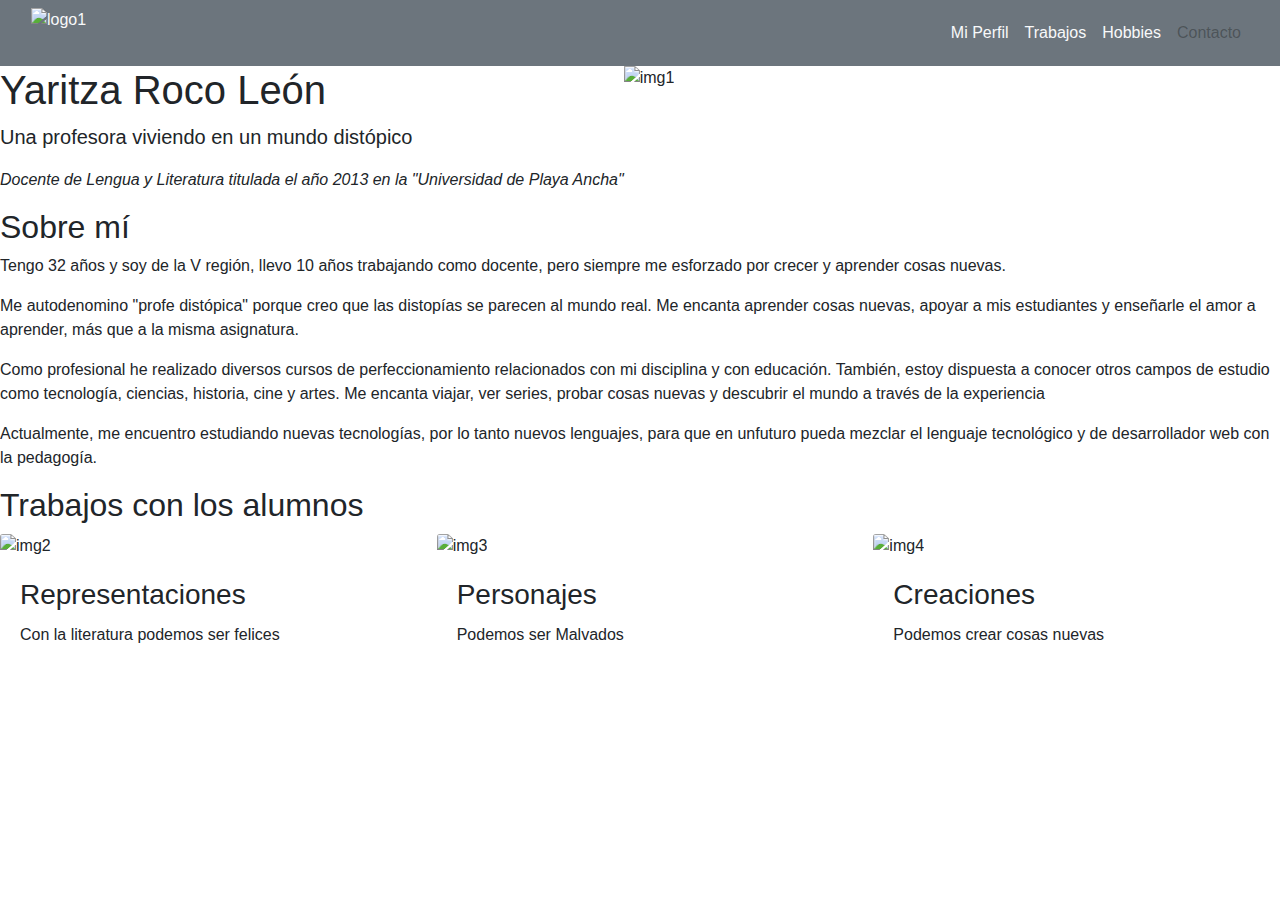
==== index.html @ 2041b047 "Commit" ====
<!DOCTYPE html>
<html lang="en">

<head>
    <meta charset="UTF-8">
    <meta http-equiv="X-UA-Compatible" content="IE=edge">
    <meta name="viewport" content="width=device-width, initial-scale=1.0">
    <title>Profesora Distópica</title>
    <link rel="stylesheet" href="assets/css/style.css">
    <link rel="stylesheet" href="https://cdn.jsdelivr.net/npm/bootstrap@4.0.0/dist/css/bootstrap.min.css"
        integrity="sha384-Gn5384xqQ1aoWXA+058RXPxPg6fy4IWvTNh0E263XmFcJlSAwiGgFAW/dAiS6JXm" crossorigin="anonymous">
    <link rel="preconnect" href="https://fonts.googleapis.com">
    <link rel="preconnect" href="https://fonts.gstatic.com" crossorigin>
    <link
        href="https://fonts.googleapis.com/css2?family=Montserrat:ital,wght@1,100&family=Open+Sans:wght@300&display=swap"
        rel="stylesheet">
    <script src="https://kit.fontawesome.com/eebd51e52a.js" crossorigin="anonymous"></script>
</head>

<body>
    <nav class="navbar navbar-expand-xl navbar-light bg-secondary">
        <div class="container-fluid text-light">
            <img src="assets/img/android-chrome-192x192.png" height="50" alt="logo1">
            <button class="navbar-toggler" type="button" data-bs-toggle="collapse" data-bs-target="#navbarNavAltMarkup"
                aria-controls="navbarNavAltMarkup" aria-expanded="false" aria-label="Toggle navigation">
                <span class="navbar-toggler-icon"></span>
            </button>
            <div class="collapse navbar-collapse justify-content-end" id="navbarNavAltMarkup">
                <div class="navbar-nav">
                    <a class="nav-link active text-light" aria-current="page" href="index.html">Mi Perfil</a>
                    <a class="nav-link text-light" href="#">Trabajos</a>
                    <a class="nav-link text-light" href="#">Hobbies</a>
                    <a class="nav-link disabled" href="#" tabindex="-1">Contacto</a>
                </div>
            </div>
        </div>
    </nav>
    <header class="d-flex">
        <div class="parrafo1">
            <h1>Yaritza Roco León</h1>
            <p class="lead">Una profesora viviendo en un mundo distópico</p>
            <p> <em>Docente de Lengua y Literatura titulada el año 2013 en la "Universidad de Playa Ancha"</em></p>
        </div>
        <img src="assets/img/yariprofe.jpg" class="img-fluid" alt="img1">


    </header>

    <section>
        <h2>Sobre mí</h2>

        <p class="body"> Tengo 32 años y soy de la V región, llevo 10 años trabajando como docente, pero siempre me
            esforzado por crecer y aprender cosas nuevas.</p>
        <p class="body"> Me autodenomino "profe distópica" porque creo que las distopías se parecen al mundo real. Me
            encanta
            aprender cosas nuevas, apoyar a mis estudiantes y enseñarle el amor a aprender, más que a la misma
            asignatura.</p>
        <p class="body"> Como profesional he realizado diversos cursos de perfeccionamiento relacionados con mi
            disciplina y con
            educación. También, estoy dispuesta a conocer otros campos de estudio como tecnología, ciencias,
            historia,
            cine y artes. Me encanta viajar, ver series, probar cosas nuevas y descubrir el mundo a través de la
            experiencia</p>
        <p class="body"> Actualmente, me encuentro estudiando nuevas tecnologías, por lo tanto nuevos lenguajes, para
            que en unfuturo pueda mezclar el lenguaje tecnológico y de desarrollador web con la pedagogía.</p>
    </section>
    <section class="trabajos">
        <h2>Trabajos con los alumnos</h2>
        <div class="row">
            <div class="col 12 col sm-4">
                <img src="assets/img/ALICIA.jpg" class="card-img-top" alt="img2">
                <div class="card-body">
                    <h3 class="card-title">Representaciones</h5>
                    <p class="card-text">Con la literatura podemos ser felices</p>
                </div>
            </div>
            <div class="col 12 col sm-4">
                <img src="assets/img/et.jpg" class="card-img-top" alt="img3">
                <div class="card-body">
                    <h3 class="card-title">Personajes</h5>
                    <p class="card-text">Podemos ser Malvados</p>
                </div>
            </div>
            <div class="col 12 col sm-4">
                <img src="assets/img/lapbook.jpg" class="card-img-top" alt="img4">
                <div class="card-body">
                    <h3 class="card-title">Creaciones</h5>
                    <p class="card-text">Podemos crear cosas nuevas</p>
                </div>
            </div>
        </div>
    </section>


</body>

</html>

<!-- Agregaré un comentario -->
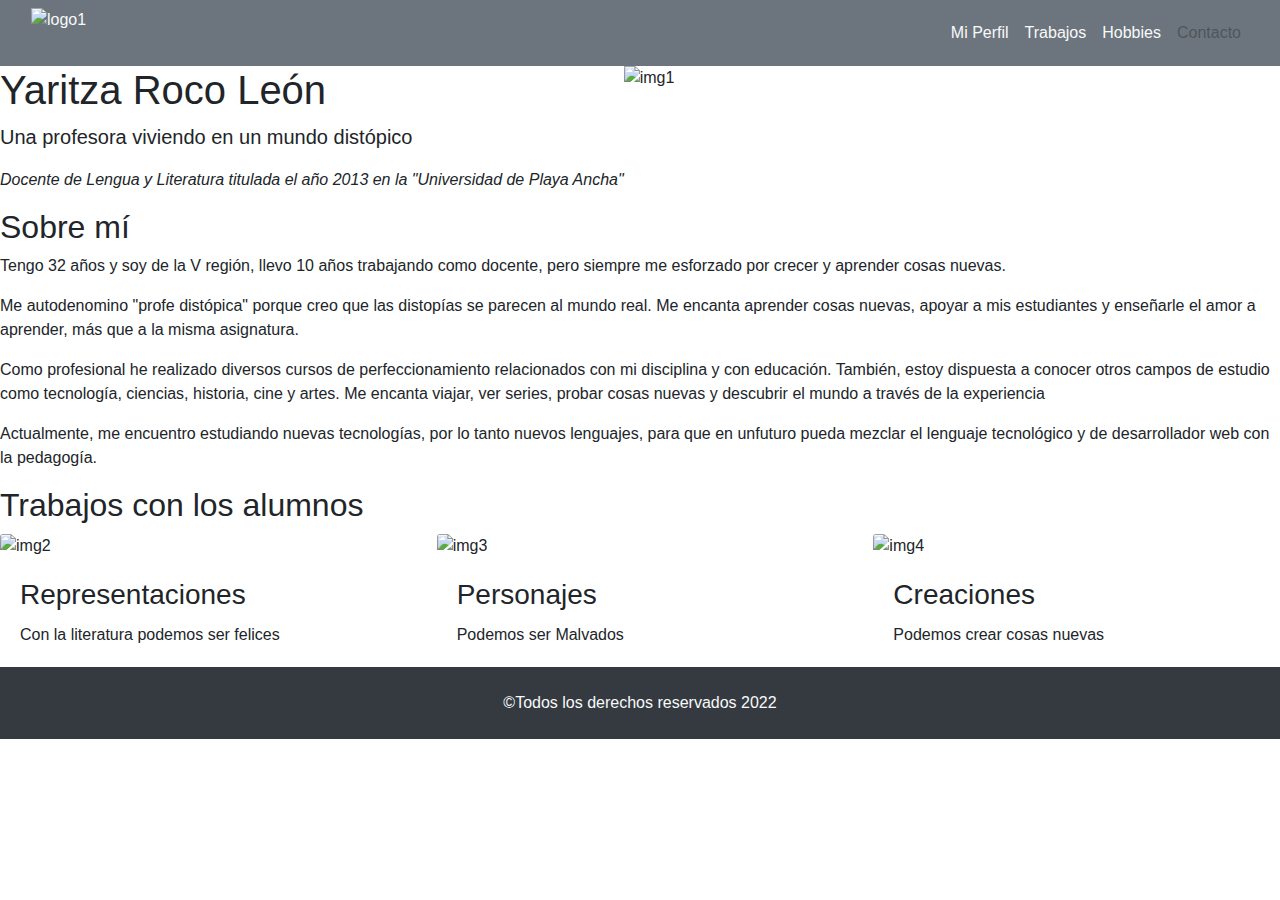
==== commit 1db47aba: "Merge 237d38b2deffd69548273125b357d6005caf648f into f101b9766f54845a74359ba7b44101e37964c450" ====
--- a/index.html
+++ b/index.html
@@ -1,6 +1,5 @@
 <!DOCTYPE html>
-<html lang="en">
-
+<html lang="es">
 <head>
     <meta charset="UTF-8">
     <meta http-equiv="X-UA-Compatible" content="IE=edge">
@@ -43,7 +42,6 @@
         </div>
         <img src="assets/img/yariprofe.jpg" class="img-fluid" alt="img1">
 
-
     </header>
 
     <section>
@@ -64,6 +62,7 @@
         <p class="body"> Actualmente, me encuentro estudiando nuevas tecnologías, por lo tanto nuevos lenguajes, para
             que en unfuturo pueda mezclar el lenguaje tecnológico y de desarrollador web con la pedagogía.</p>
     </section>
+
     <section class="trabajos">
         <h2>Trabajos con los alumnos</h2>
         <div class="row">
@@ -91,9 +90,10 @@
         </div>
     </section>
 
+    <footer class="bg-dark text-center text-light p-4">
+        <p class="mb-0">©Todos los derechos reservados 2022</p>
+    </footer>
 
 </body>
 
-</html>
-
-<!-- Agregaré un comentario -->
+</html>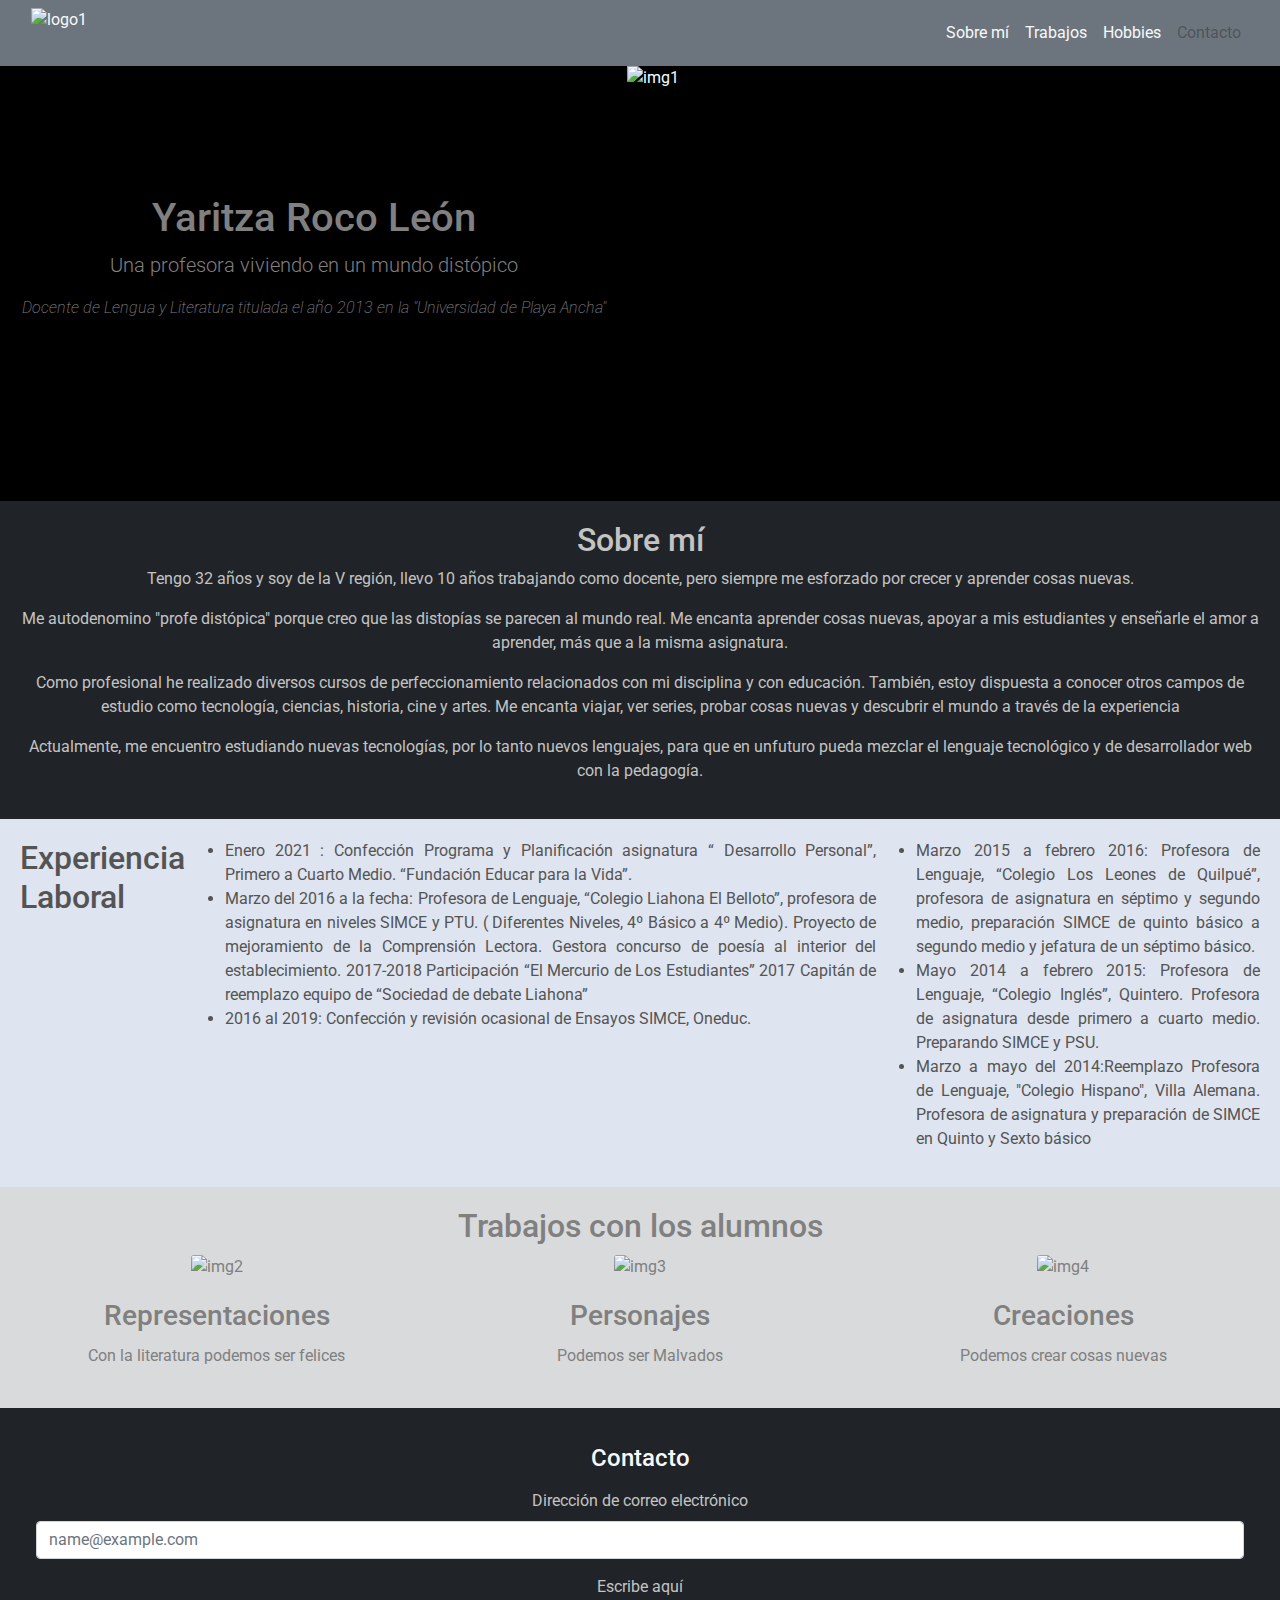
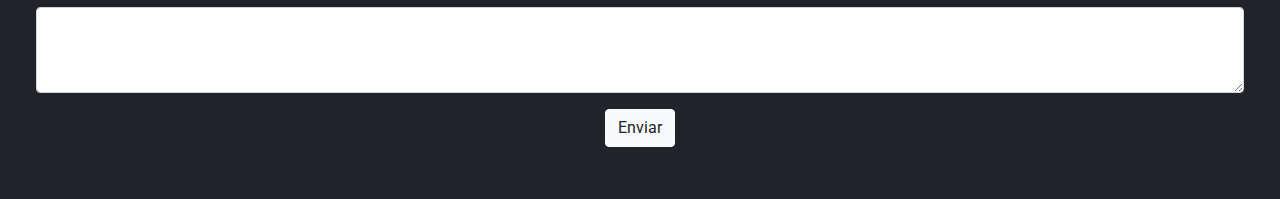
==== commit e2db06f2: "modificaciones" ====
--- a/index.html
+++ b/index.html
@@ -1,5 +1,6 @@
 <!DOCTYPE html>
-<html lang="es">
+<html lang="en">
+
 <head>
     <meta charset="UTF-8">
     <meta http-equiv="X-UA-Compatible" content="IE=edge">
@@ -10,10 +11,23 @@
         integrity="sha384-Gn5384xqQ1aoWXA+058RXPxPg6fy4IWvTNh0E263XmFcJlSAwiGgFAW/dAiS6JXm" crossorigin="anonymous">
     <link rel="preconnect" href="https://fonts.googleapis.com">
     <link rel="preconnect" href="https://fonts.gstatic.com" crossorigin>
-    <link
-        href="https://fonts.googleapis.com/css2?family=Montserrat:ital,wght@1,100&family=Open+Sans:wght@300&display=swap"
-        rel="stylesheet">
+    <link href="https://fonts.googleapis.com/css2?family=Raleway:wght@100&display=swap" rel="stylesheet">
+    <link rel="preconnect" href="https://fonts.googleapis.com">
+    <link rel="preconnect" href="https://fonts.gstatic.com" crossorigin>
+    <link href="https://fonts.googleapis.com/css2?family=Roboto:wght@100&display=swap" rel="stylesheet">
     <script src="https://kit.fontawesome.com/eebd51e52a.js" crossorigin="anonymous"></script>
+    <style>
+        body {
+            font-family: 'Roboto', sans-serif;
+            margin: 0%;
+            font-style: normal;
+        }
+
+        .card-img-top {
+            height: 250px;
+            width: 250px;
+        }
+    </style>
 </head>
 
 <body>
@@ -26,8 +40,8 @@
             </button>
             <div class="collapse navbar-collapse justify-content-end" id="navbarNavAltMarkup">
                 <div class="navbar-nav">
-                    <a class="nav-link active text-light" aria-current="page" href="index.html">Mi Perfil</a>
-                    <a class="nav-link text-light" href="#">Trabajos</a>
+                    <a class="nav-link active text-light" aria-current="page" href="#sobremi">Sobre mí</a>
+                    <a class="nav-link text-light" href="#trabajos">Trabajos</a>
                     <a class="nav-link text-light" href="#">Hobbies</a>
                     <a class="nav-link disabled" href="#" tabindex="-1">Contacto</a>
                 </div>
@@ -42,11 +56,11 @@
         </div>
         <img src="assets/img/yariprofe.jpg" class="img-fluid" alt="img1">
 
+
     </header>
 
     <section>
-        <h2>Sobre mí</h2>
-
+        <h2 id="sobremi">Sobre mí</h2>
         <p class="body"> Tengo 32 años y soy de la V región, llevo 10 años trabajando como docente, pero siempre me
             esforzado por crecer y aprender cosas nuevas.</p>
         <p class="body"> Me autodenomino "profe distópica" porque creo que las distopías se parecen al mundo real. Me
@@ -62,37 +76,84 @@
         <p class="body"> Actualmente, me encuentro estudiando nuevas tecnologías, por lo tanto nuevos lenguajes, para
             que en unfuturo pueda mezclar el lenguaje tecnológico y de desarrollador web con la pedagogía.</p>
     </section>
-
+    <article class="d-flex" id="trabajos">
+        <h2> Experiencia Laboral</h2>
+        <div class="trabajos1">
+            <ul>
+                <li> Enero 2021 : Confección Programa y Planificación asignatura “ Desarrollo Personal”, Primero a
+                    Cuarto Medio. “Fundación Educar para la Vida”.</li>
+                <li> Marzo del 2016 a la fecha: Profesora de Lenguaje, “Colegio Liahona El Belloto”, profesora de
+                    asignatura en niveles SIMCE y PTU. ( Diferentes Niveles, 4º Básico a 4º Medio).
+                    Proyecto de mejoramiento de la Comprensión Lectora.
+                    Gestora concurso de poesía al interior del establecimiento.
+                    2017-2018 Participación “El Mercurio de Los Estudiantes”
+                    2017 Capitán de reemplazo equipo de “Sociedad de debate Liahona”
+                </li>
+                <li> 2016 al 2019: Confección y revisión ocasional de Ensayos SIMCE, Oneduc.</li>
+            </ul>
+        </div>
+        <div class="trabajos2">
+            <ul>
+                <li>Marzo 2015 a febrero 2016: Profesora de Lenguaje, “Colegio Los Leones de Quilpué”, profesora de
+                    asignatura en séptimo y segundo medio, preparación SIMCE de quinto básico a segundo medio y jefatura
+                    de un séptimo básico.</li>
+                <li>Mayo 2014 a febrero 2015: Profesora de Lenguaje, “Colegio Inglés”, Quintero.
+                    Profesora de asignatura desde primero a cuarto medio. Preparando SIMCE y PSU.
+                </li>
+                <li>Marzo a mayo del 2014:Reemplazo Profesora de Lenguaje, "Colegio Hispano", Villa Alemana.
+                    Profesora de asignatura y preparación de SIMCE en Quinto y Sexto básico
+                </li>
+        </div>
+    </article>
     <section class="trabajos">
         <h2>Trabajos con los alumnos</h2>
         <div class="row">
             <div class="col 12 col sm-4">
                 <img src="assets/img/ALICIA.jpg" class="card-img-top" alt="img2">
                 <div class="card-body">
-                    <h3 class="card-title">Representaciones</h5>
+                    <h3 class="card-title">Representaciones</h3>
                     <p class="card-text">Con la literatura podemos ser felices</p>
                 </div>
             </div>
             <div class="col 12 col sm-4">
                 <img src="assets/img/et.jpg" class="card-img-top" alt="img3">
                 <div class="card-body">
-                    <h3 class="card-title">Personajes</h5>
+                    <h3 class="card-title">Personajes</h3>
                     <p class="card-text">Podemos ser Malvados</p>
                 </div>
             </div>
             <div class="col 12 col sm-4">
                 <img src="assets/img/lapbook.jpg" class="card-img-top" alt="img4">
                 <div class="card-body">
-                    <h3 class="card-title">Creaciones</h5>
+                    <h3 class="card-title">Creaciones</h3>
                     <p class="card-text">Podemos crear cosas nuevas</p>
                 </div>
             </div>
         </div>
     </section>
+    <section class="form">
+        <form class="text-center">
+            <h4 class="text-light pt-2 mt-2">Contacto</h4>
+            <div class="box my-3 mx-3">
+                <label for="exampleFormControlInput1" class="form-label">Dirección de correo electrónico</label>
+                <input type="email" class="form-control" id="exampleFormControlInput1" placeholder="name@example.com">
+            </div>
+            <div class="text my-3 mx-3">
+                <label for="Textarea1" class="form-label">Escribe aquí</label>
+                <textarea class="form-control" id="Textarea1" rows="3"></textarea>
+            </div>
 
-    <footer class="bg-dark text-center text-light p-4">
-        <p class="mb-0">©Todos los derechos reservados 2022</p>
+            <div class="button my-3 pb-3">
+                <button type="submit" class="btn btn-light">Enviar</button>
+            </div>
+        </form>
+    </section>
+    <footer>
+
     </footer>
+    <script src="https://cdn.jsdelivr.net/npm/bootstrap@5.1.3/dist/js/bootstrap.bundle.min.js"
+        integrity="sha384-ka7Sk0Gln4gmtz2MlQnikT1wXgYsOg+OMhuP+IlRH9sENBO0LRn5q+8nbTov4+1p"
+        crossorigin="anonymous"></script>
 
 </body>
 
--- a/assets/css/style.css
+++ b/assets/css/style.css
@@ -0,0 +1,61 @@
+/* header */
+header {
+    background-color: #000001;
+    height: 435px;
+    color: azure;
+}
+
+.parrafo1 {
+    font-weight: 200;
+    float: left;
+    width: 49%;
+    color: grey;
+    text-align: center;
+    margin-top: 10%;
+    height: auto;
+}
+
+/* section 1 */
+
+section {
+    background-color: #191c20f7;
+    color: rgb(196, 195, 195);
+    padding: 20px;
+    text-align: center;
+}
+
+/* experiencia laboral */
+article {
+    padding: 20px;
+    background-color: #dde4eff7;
+    color: rgb(85, 84, 84);
+    text-align: justify;
+
+}
+
+/* Cards */
+.trabajos {
+    background-color: #49505736;
+    color: grey;
+}
+
+.col {
+    width: fit-content
+}
+
+.card-img-top {
+    background-position: center;
+    height: 250px;
+    width: 250px;
+}
+
+/*formulario*/
+.container-fluid bg-secondary {
+    margin-top: 0px;
+
+}
+
+.form-label {
+    color: rgb(196, 195, 195);
+
+}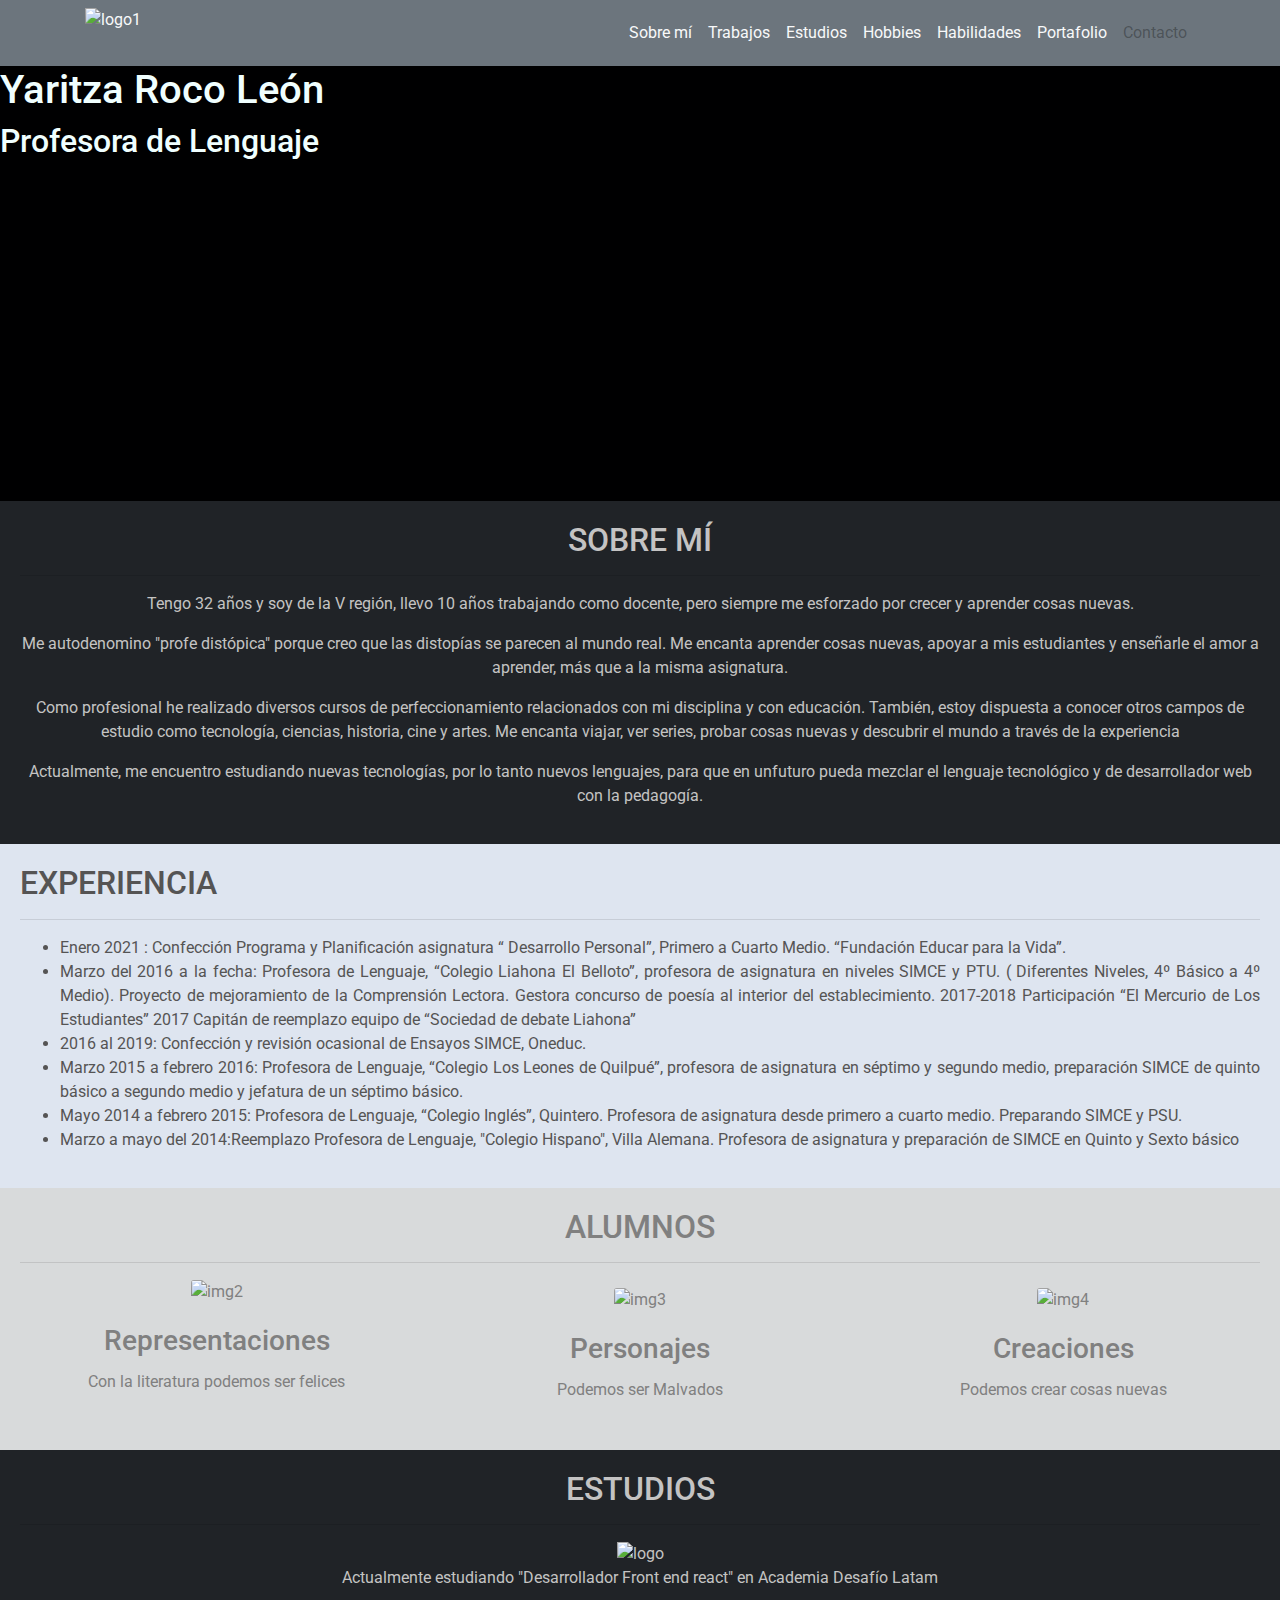
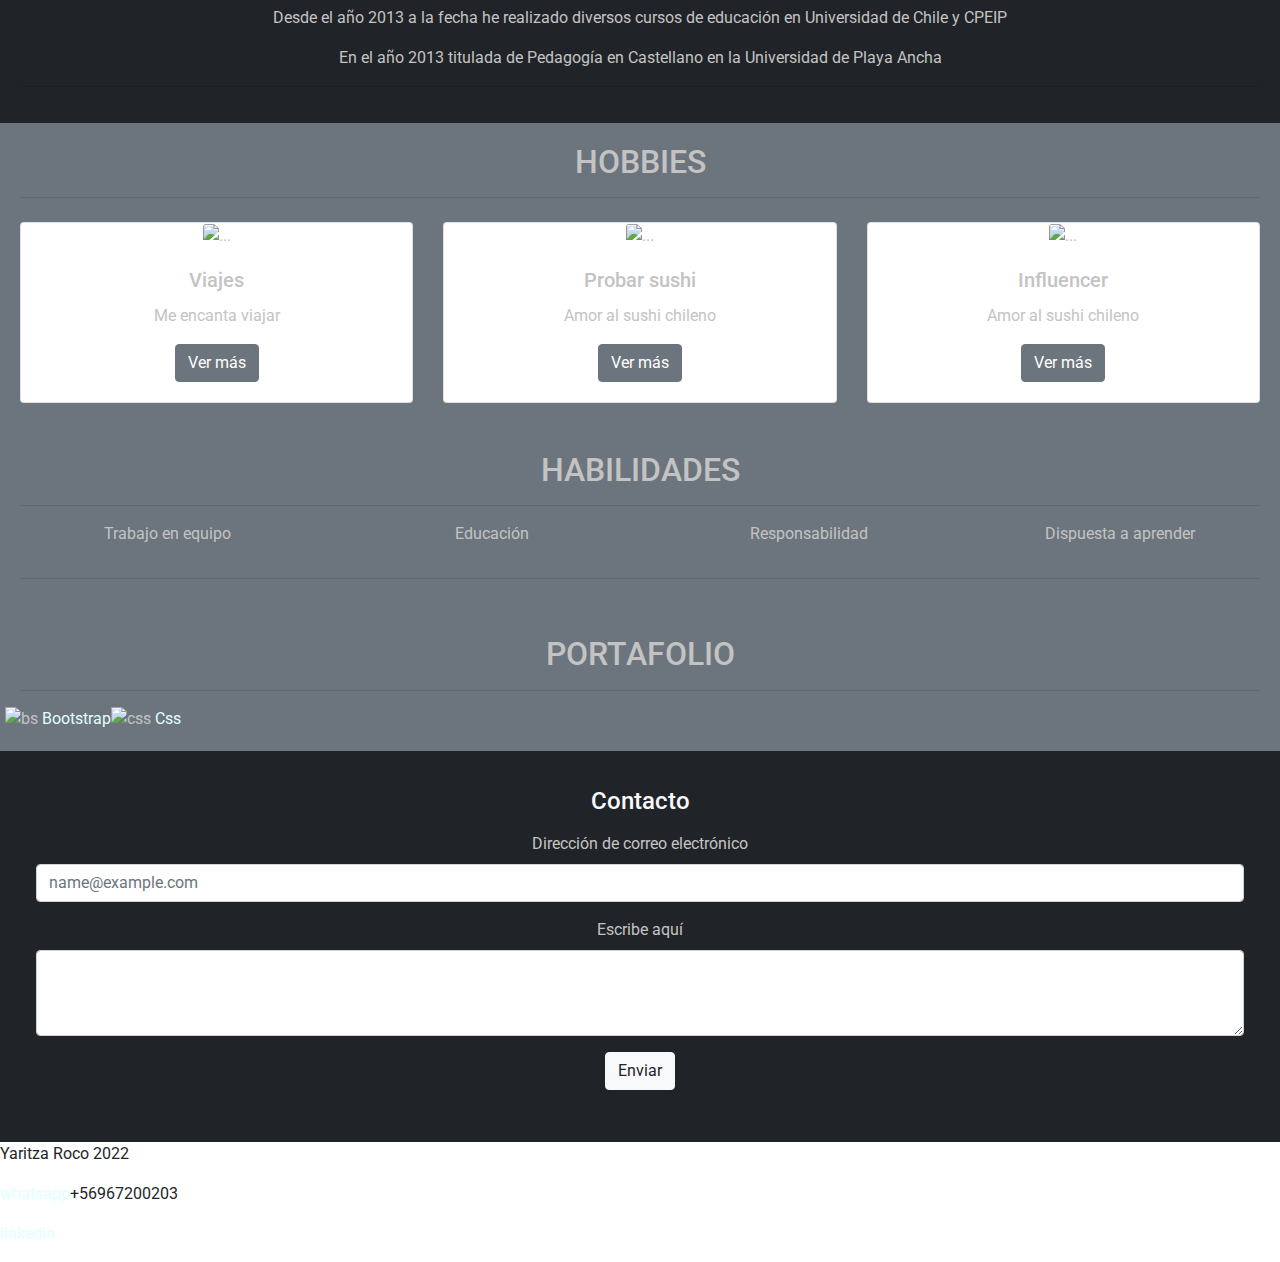
==== commit 2b56ab9e: "varios" ====
--- a/index.html
+++ b/index.html
@@ -1,5 +1,5 @@
 <!DOCTYPE html>
-<html lang="en">
+<html lang="es">
 
 <head>
     <meta charset="UTF-8">
@@ -16,6 +16,8 @@
     <link rel="preconnect" href="https://fonts.gstatic.com" crossorigin>
     <link href="https://fonts.googleapis.com/css2?family=Roboto:wght@100&display=swap" rel="stylesheet">
     <script src="https://kit.fontawesome.com/eebd51e52a.js" crossorigin="anonymous"></script>
+    <link rel="icon" type="image/png" href="assets/img/android-chrome-192x192.png">
+
     <style>
         body {
             font-family: 'Roboto', sans-serif;
@@ -27,12 +29,16 @@
             height: 250px;
             width: 250px;
         }
+
+        a {
+            color: lightcyan;
+        }
     </style>
 </head>
 
 <body>
-    <nav class="navbar navbar-expand-xl navbar-light bg-secondary">
-        <div class="container-fluid text-light">
+    <nav class="navbar navbar-expand-xl navbar-expand-sm navbar-light bg-secondary">
+        <div class="container text-light">
             <img src="assets/img/android-chrome-192x192.png" height="50" alt="logo1">
             <button class="navbar-toggler" type="button" data-bs-toggle="collapse" data-bs-target="#navbarNavAltMarkup"
                 aria-controls="navbarNavAltMarkup" aria-expanded="false" aria-label="Toggle navigation">
@@ -42,25 +48,29 @@
                 <div class="navbar-nav">
                     <a class="nav-link active text-light" aria-current="page" href="#sobremi">Sobre mí</a>
                     <a class="nav-link text-light" href="#trabajos">Trabajos</a>
-                    <a class="nav-link text-light" href="#">Hobbies</a>
-                    <a class="nav-link disabled" href="#" tabindex="-1">Contacto</a>
+                    <a class="nav-link text-light" href="#estudios">Estudios</a>
+                    <a class="nav-link text-light" href="#hobbies">Hobbies</a>
+                    <a class="nav-link text-light" href="#habilidades">Habilidades</a>
+                    <a class="nav-link text-light" href="#portafolio">Portafolio</a>
+                    <a class="nav-link disabled" href="#contacto" tabindex="-1">Contacto</a>
                 </div>
             </div>
         </div>
     </nav>
-    <header class="d-flex">
-        <div class="parrafo1">
-            <h1>Yaritza Roco León</h1>
-            <p class="lead">Una profesora viviendo en un mundo distópico</p>
-            <p> <em>Docente de Lengua y Literatura titulada el año 2013 en la "Universidad de Playa Ancha"</em></p>
-        </div>
-        <img src="assets/img/yariprofe.jpg" class="img-fluid" alt="img1">
+
+    <header>
+
+        <h1>Yaritza Roco León</h1>
+        <h2>Profesora de Lenguaje </h2>
 
 
     </header>
 
     <section>
-        <h2 id="sobremi">Sobre mí</h2>
+
+        <h2 id="sobremi">SOBRE MÍ</h2>
+        <hr>
+
         <p class="body"> Tengo 32 años y soy de la V región, llevo 10 años trabajando como docente, pero siempre me
             esforzado por crecer y aprender cosas nuevas.</p>
         <p class="body"> Me autodenomino "profe distópica" porque creo que las distopías se parecen al mundo real. Me
@@ -75,9 +85,15 @@
             experiencia</p>
         <p class="body"> Actualmente, me encuentro estudiando nuevas tecnologías, por lo tanto nuevos lenguajes, para
             que en unfuturo pueda mezclar el lenguaje tecnológico y de desarrollador web con la pedagogía.</p>
-    </section>
-    <article class="d-flex" id="trabajos">
-        <h2> Experiencia Laboral</h2>
+
+    </section>
+
+    <article id="trabajos">
+
+        <h2> EXPERIENCIA</h2>
+
+        <hr>
+
         <div class="trabajos1">
             <ul>
                 <li> Enero 2021 : Confección Programa y Planificación asignatura “ Desarrollo Personal”, Primero a
@@ -90,10 +106,6 @@
                     2017 Capitán de reemplazo equipo de “Sociedad de debate Liahona”
                 </li>
                 <li> 2016 al 2019: Confección y revisión ocasional de Ensayos SIMCE, Oneduc.</li>
-            </ul>
-        </div>
-        <div class="trabajos2">
-            <ul>
                 <li>Marzo 2015 a febrero 2016: Profesora de Lenguaje, “Colegio Los Leones de Quilpué”, profesora de
                     asignatura en séptimo y segundo medio, preparación SIMCE de quinto básico a segundo medio y jefatura
                     de un séptimo básico.</li>
@@ -103,26 +115,34 @@
                 <li>Marzo a mayo del 2014:Reemplazo Profesora de Lenguaje, "Colegio Hispano", Villa Alemana.
                     Profesora de asignatura y preparación de SIMCE en Quinto y Sexto básico
                 </li>
-        </div>
+            </ul>
+
+
+        </div>
+
     </article>
+
     <section class="trabajos">
-        <h2>Trabajos con los alumnos</h2>
+
+        <h2>ALUMNOS</h2>
+        <hr>
+
         <div class="row">
-            <div class="col 12 col sm-4">
+            <div class="col 12 col-sm-4">
                 <img src="assets/img/ALICIA.jpg" class="card-img-top" alt="img2">
                 <div class="card-body">
                     <h3 class="card-title">Representaciones</h3>
                     <p class="card-text">Con la literatura podemos ser felices</p>
                 </div>
             </div>
-            <div class="col 12 col sm-4">
+            <div class="col 12 col-sm-4 py-2">
                 <img src="assets/img/et.jpg" class="card-img-top" alt="img3">
                 <div class="card-body">
                     <h3 class="card-title">Personajes</h3>
                     <p class="card-text">Podemos ser Malvados</p>
                 </div>
             </div>
-            <div class="col 12 col sm-4">
+            <div class="col 12 col-sm-4 py-2">
                 <img src="assets/img/lapbook.jpg" class="card-img-top" alt="img4">
                 <div class="card-body">
                     <h3 class="card-title">Creaciones</h3>
@@ -131,7 +151,127 @@
             </div>
         </div>
     </section>
-    <section class="form">
+
+    <section id="estudios">
+
+        <div class="estudios1 ">
+            <h2> ESTUDIOS</h2>
+            <hr>
+            <div class="study">
+                <div class="imagenlogo">
+                    <img src="assets/img/desafio-latam-slogan-fondo-blanco.png" class="img-fluid" alt="logo">
+                </div>
+                <div class="texto1">
+                    <p>Actualmente estudiando "Desarrollador Front end react" en Academia Desafío Latam</p>
+                    <p>Desde el año 2013 a la fecha he realizado diversos cursos de educación en Universidad de Chile y
+                        CPEIP</p>
+                    <p>En el año 2013 titulada de Pedagogía en Castellano en la Universidad de Playa Ancha</p>
+                    <hr>
+                </div>
+            </div>
+            <div id="carouselExampleSlidesOnly" class="carousel slide" data-bs-ride="carousel">
+                <div class="carousel-inner">
+                    <div class="carousel-item active">
+                        <i class="fa-brands fa-html5 "></i>
+                    </div>
+                    <div class="carousel-item">
+                        <i class="fa-brands fa-bootstrap"></i>
+                    </div>
+                    <div class="carousel-item">
+                        <i class="fa-brands fa-css3-alt"></i>
+                    </div>
+                </div>
+            </div>
+        </div>
+
+    </section>
+
+    <section class="entretencion bg-secondary" id="hobbies">
+        <h2> HOBBIES</h2>
+        <hr>
+        <div class="row">
+            <div class="col-12 col-sm-4 py-2">
+                <div class="card">
+                    <div class="image-top">
+                        <img src="assets/img/viaje.jpg" class="card-img-top" alt="...">
+                    </div>
+                    <div class="card-body">
+                        <h5 class="card-title">Viajes</h5>
+                        <p class="card-text">Me encanta viajar </p>
+                        <a href="#" class="btn btn-secondary">Ver más</a>
+                    </div>
+                </div>
+            </div>
+            <div class="col-12 col-sm-4 py-2">
+                <div class="card">
+                    <div class="image-top">
+                        <img src="assets/img/comida.jpg" class="card-img-top" alt="...">
+                    </div>
+                    <div class="card-body">
+                        <h5 class="card-title">Probar sushi</h5>
+                        <p class="card-text">Amor al sushi chileno</p>
+                        <a href="#" class="btn btn-secondary">Ver más</a>
+                    </div>
+                </div>
+            </div>
+            <div class="col-12 col-sm-4 py-2">
+                <div class="card">
+                    <div class="image-top">
+                        <img src="assets/img/yoinfluencer.jpg" class="card-img-top" alt="...">
+                    </div>
+                    <div class="card-body">
+                        <h5 class="card-title">Influencer </h5>
+                        <p class="card-text">Amor al sushi chileno</p>
+                        <a href="#" class="btn btn-secondary">Ver más</a>
+                    </div>
+                </div>
+            </div>
+
+        </div>
+    </section>
+    
+    <section class="text-center bg-secondary" id="habilidades">
+        <h2>HABILIDADES</h2>
+        <hr>
+        <div class="d-flex row">
+            <div class="col icon mx-3 px- 3 text-center">
+                <i class="fa-solid fa-people-group"></i>
+                <p>Trabajo en equipo</p>
+            </div>
+            <div class="col icon mx-3 text-center">
+                <i class="fa-solid fa-person-chalkboard"></i>
+                <p>Educación</p>
+            </div>
+            <div class="col icon px-2 mx-3 text-center">
+                <i class="fa-solid fa-briefcase"></i>
+                <p>Responsabilidad</p>
+            </div>
+            <div class="col icon px-2 mx-3 text-center">
+                <i class="fa-solid fa-laptop-file"></i>
+                <p>Dispuesta a aprender</p>
+            </div>
+        </div>
+        <hr>
+
+    </section>
+    <section class=" portafolio bg-secondary" id="portafolio">
+        <h2>PORTAFOLIO</h2>
+        <hr>
+        <div class="row">
+            <div class="linkimagen">    
+                <img src="assets/img/bs-img.png" class="img-fluid" alt="bs">
+                <a href="cuppon1/index.html" target="_blank" >Bootstrap </a>
+
+            </div>
+            <div class="linkimagen">
+                <img src="assets/img/css_img.png" class="img-fluid" alt="css">
+                <a href="proyectocsstienda/index.html" target="_blank">Css</a>
+            </div>
+
+        </div>
+    </section>
+
+    <section class="form" id="contacto">
         <form class="text-center">
             <h4 class="text-light pt-2 mt-2">Contacto</h4>
             <div class="box my-3 mx-3">
@@ -149,11 +289,21 @@
         </form>
     </section>
     <footer>
-
+        <p>Yaritza Roco 2022</p>
+        <p><i class="fa-brands fa-whatsapp"></i> <a href="https://wa.me/+56967200203" target="_blank"
+                rel="noopener noreferrer">whatsapp</a>+56967200203</p>
+        <p> <i class="fa-brands fa-linkedin"></i><a href="https://www.linkedin.com/in/yaritza-roco-le%C3%B3n-a6b7aa6b"
+                target="_blank" rel="noopener noreferrer">linkedin</a>
     </footer>
-    <script src="https://cdn.jsdelivr.net/npm/bootstrap@5.1.3/dist/js/bootstrap.bundle.min.js"
-        integrity="sha384-ka7Sk0Gln4gmtz2MlQnikT1wXgYsOg+OMhuP+IlRH9sENBO0LRn5q+8nbTov4+1p"
+    <script src="https://code.jquery.com/jquery-3.3.1.min.js"
+        integrity="sha256-FgpCb/KJQlLNfOu91ta32o/NMZxltwRo8QtmkMRdAu8=" crossorigin="anonymous"></script>
+    <script src="https://cdnjs.cloudflare.com/ajax/libs/popper.js/1.14.6/umd/popper.min.js"
+        integrity="sha384-wHAiFfRlMFy6i5SRaxvfOCifBUQy1xHdJ/yoi7FRNXMRBu5WHdZYu1hA6ZOblgut"
         crossorigin="anonymous"></script>
+    <script src="https://stackpath.bootstrapcdn.com/bootstrap/4.2.1/js/bootstrap.min.js"
+        integrity="sha384-B0UglyR+jN6CkvvICOB2joaf5I4l3gm9GU6Hc1og6Ls7i6U/mkkaduKaBhlAXv9k"
+        crossorigin="anonymous"></script>
+    <script src="assets/js/script.js"></script>
 
 </body>
 
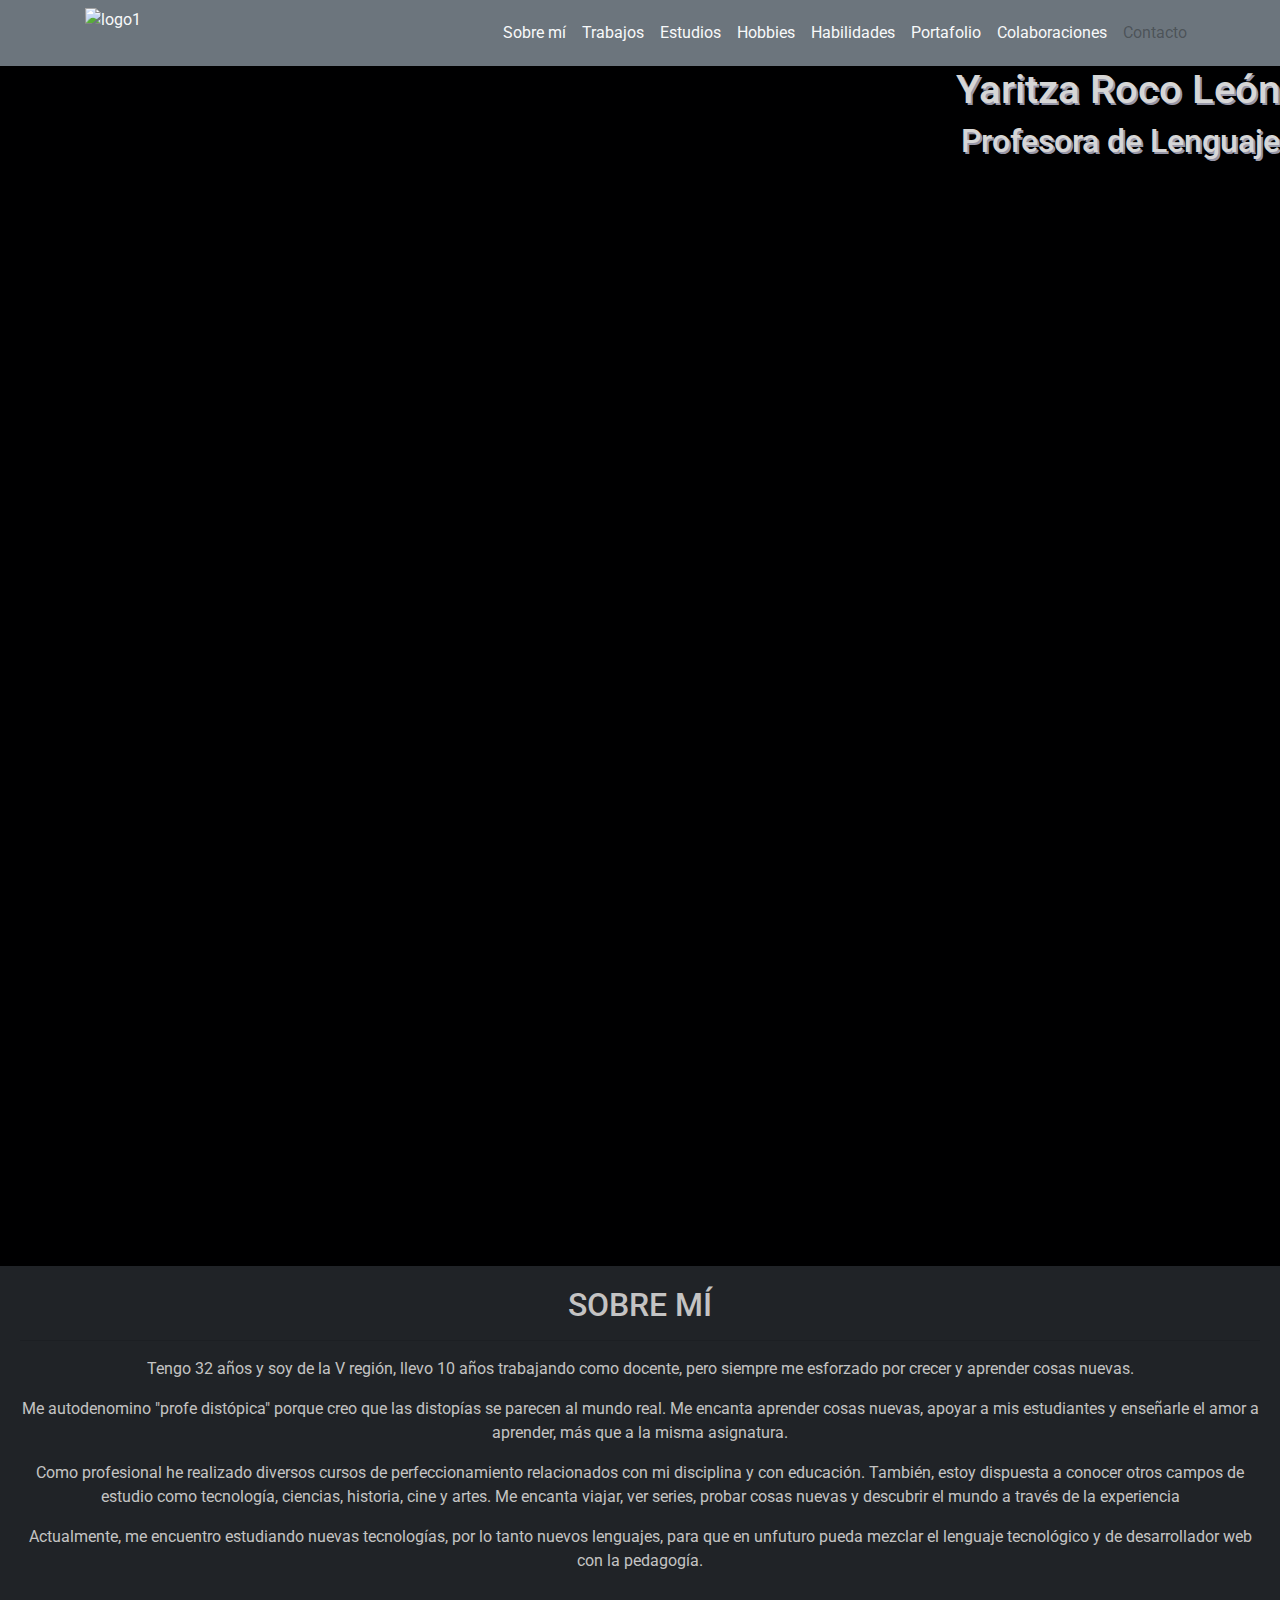
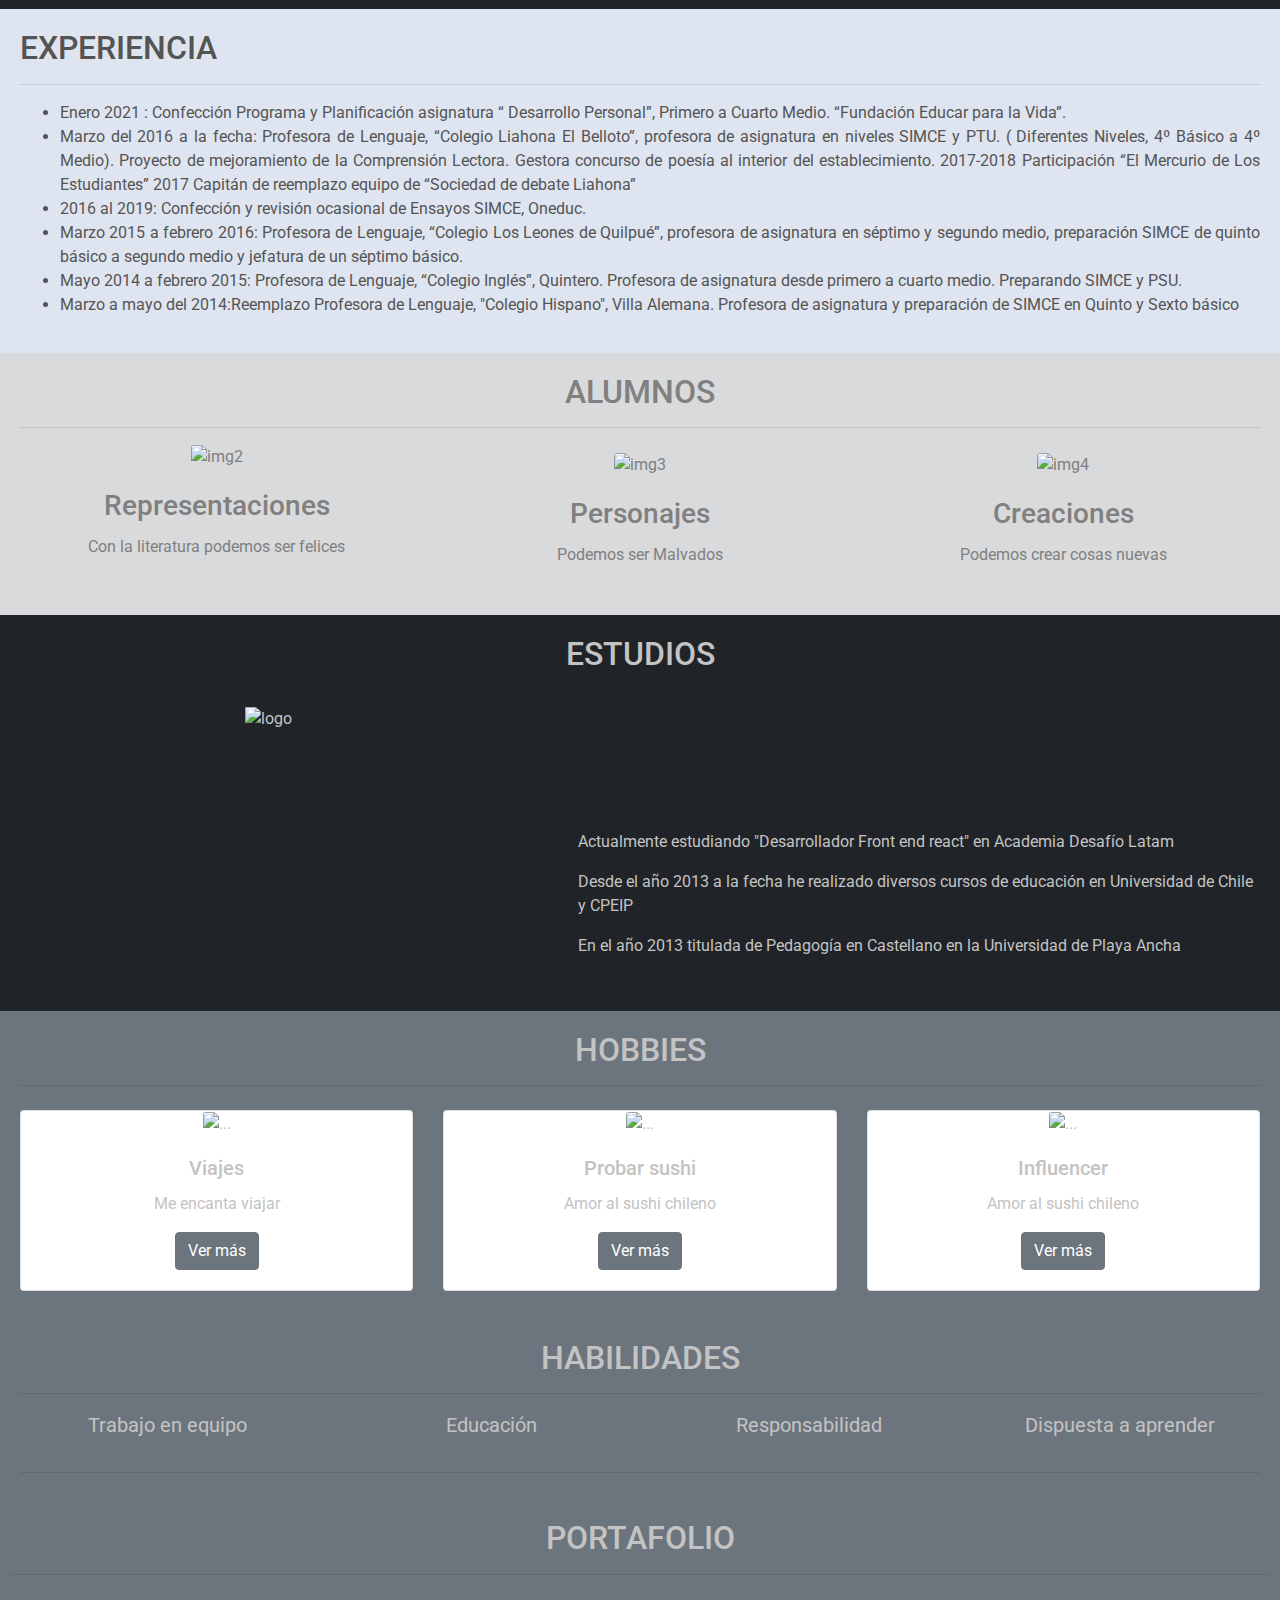
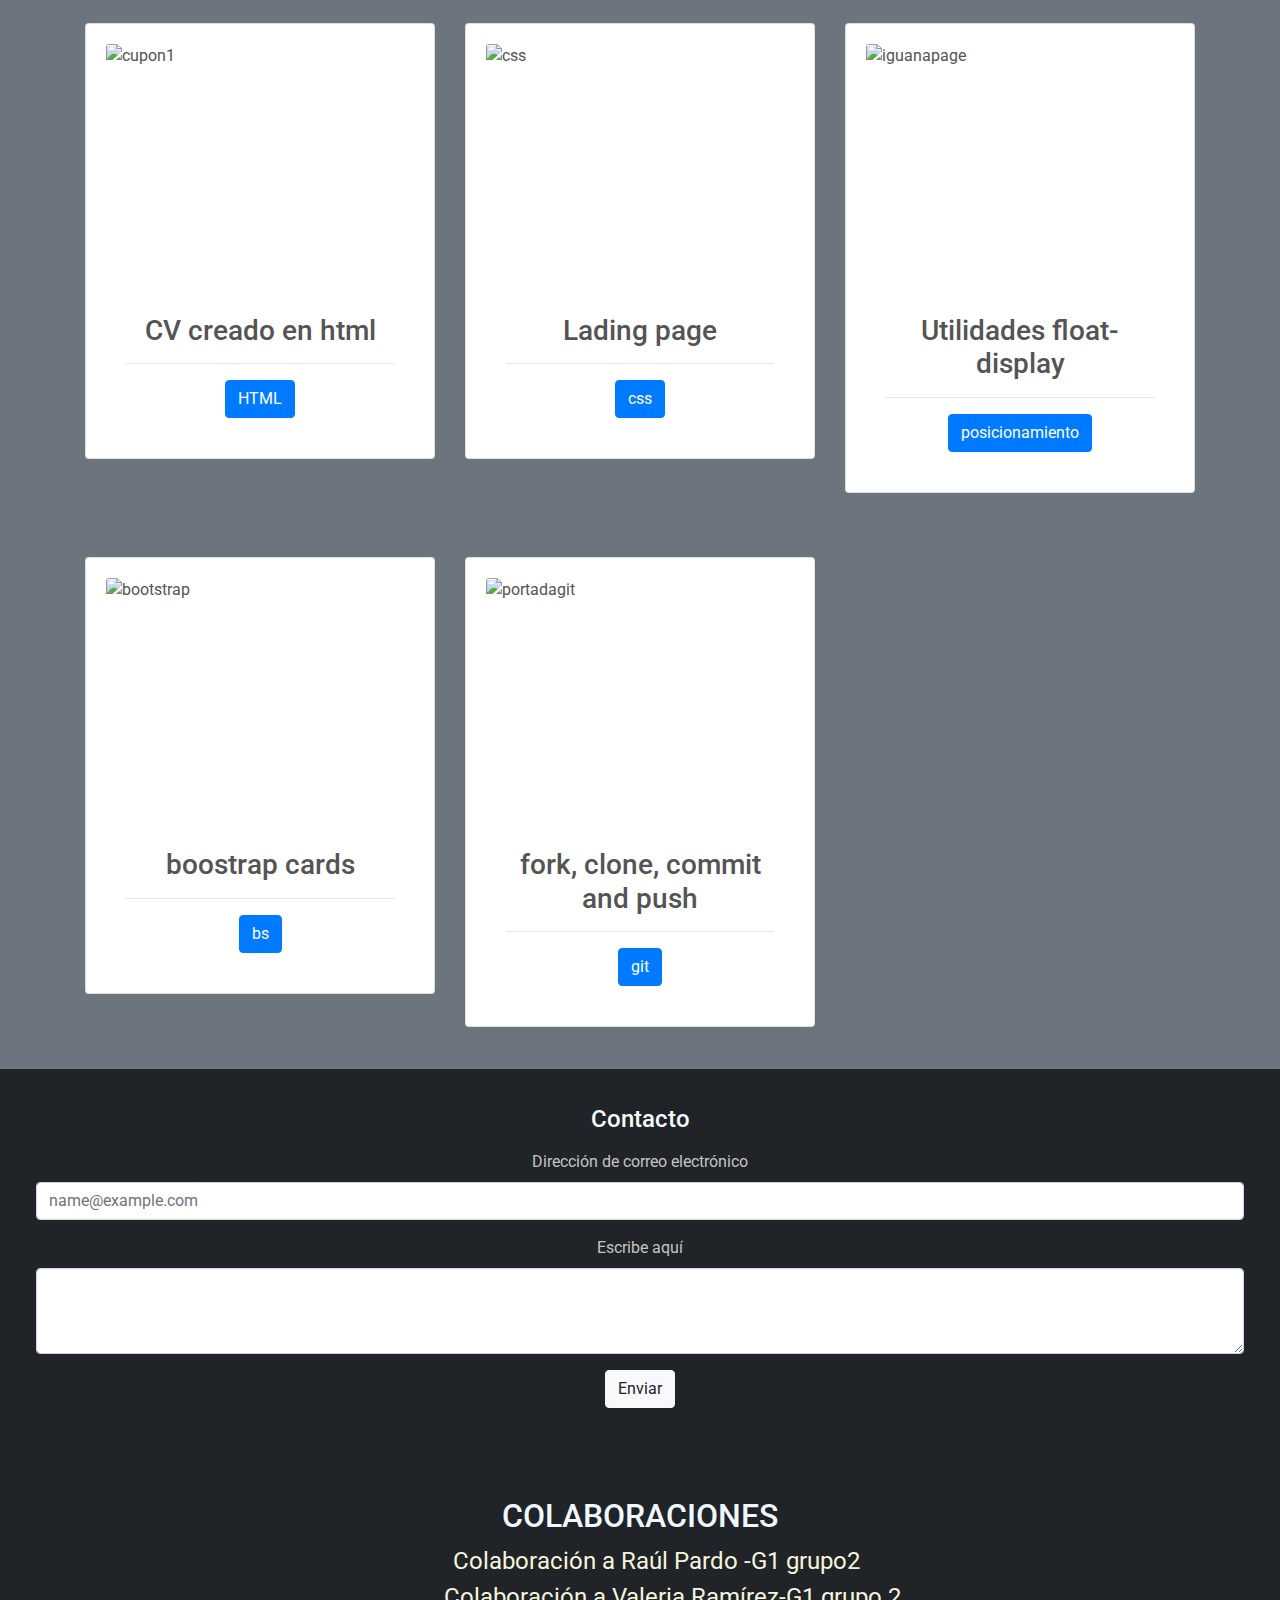
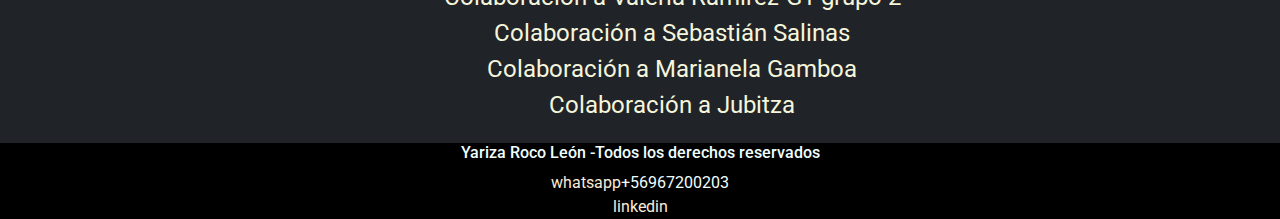
==== commit 73f30f4b: "últimoscambios" ====
--- a/index.html
+++ b/index.html
@@ -31,7 +31,10 @@
         }
 
         a {
-            color: lightcyan;
+            color: black;
+        }
+        .colaboraciones a {
+            color: beige;
         }
     </style>
 </head>
@@ -52,6 +55,7 @@
                     <a class="nav-link text-light" href="#hobbies">Hobbies</a>
                     <a class="nav-link text-light" href="#habilidades">Habilidades</a>
                     <a class="nav-link text-light" href="#portafolio">Portafolio</a>
+                    <a class="nav-link text-light" href="#colaboraciones">Colaboraciones</a>
                     <a class="nav-link disabled" href="#contacto" tabindex="-1">Contacto</a>
                 </div>
             </div>
@@ -229,7 +233,7 @@
 
         </div>
     </section>
-    
+
     <section class="text-center bg-secondary" id="habilidades">
         <h2>HABILIDADES</h2>
         <hr>
@@ -257,39 +261,115 @@
     <section class=" portafolio bg-secondary" id="portafolio">
         <h2>PORTAFOLIO</h2>
         <hr>
-        <div class="row">
-            <div class="linkimagen">    
-                <img src="assets/img/bs-img.png" class="img-fluid" alt="bs">
-                <a href="cuppon1/index.html" target="_blank" >Bootstrap </a>
-
-            </div>
-            <div class="linkimagen">
-                <img src="assets/img/css_img.png" class="img-fluid" alt="css">
-                <a href="proyectocsstienda/index.html" target="_blank">Css</a>
-            </div>
-
-        </div>
-    </section>
-
+        <div class="container">
+            <div class="row">
+                <div class="col-xl-4 py-3 my-3">
+                    <article class="card">
+                        <img src="assets/img/cv.png" class="card-img-top" alt="cupon1">
+                        <div class="card-body">
+                            <h3 class="text-center">CV creado en html</h3>
+                            <hr>
+                            <div class="enlace text-center">
+                                <a href="/cvyroco2/index.html" class="btn btn-primary">HTML</a>
+                            </div>
+                        </div>
+                    </article>
+
+                </div>
+                <div class="col-xl-4 py-3 my-3">
+                    <article class="card">
+                        <img src="assets/img/css_img.png" class="card-img-top" alt="css">
+                        <div class="card-body">
+                            <h3 class="text-center">Lading page</h3>
+                            <hr>
+                            <div class="enlace text-center">
+                                <a href="/proyectocsstienda1/index.html" class="btn btn-primary">css</a>
+                            </div>
+                        </div>
+                    </article>
+                </div>
+                <div class="col-xl-4 py-3 my-3">
+                    <article class="card">
+                        <img src="assets/img/iguanapage.png" class="card-img-top" alt="iguanapage">
+                        <div class="card-body">
+                            <h3 class="text-center">Utilidades float-display</h3>
+                            <hr>
+                            <div class="enlace text-center">
+                                <a href="iguanapage2/index.html" class="btn btn-primary">posicionamiento</a>
+                            </div>
+                        </div>
+                    </article>
+                </div>
+                <div class="col-xl-4 py-3 my-3">
+                    <article class="card">
+                        <img src="assets/img/bs-img.png" class="card-img-top" alt="bootstrap">
+                        <div class="card-body">
+                            <h3 class="text-center">boostrap cards</h3>
+                            <hr>
+                            <div class="enlace text-center">
+                                <a href="/cuppon1/index.html" class="btn btn-primary">bs</a>
+                            </div>
+                        </div>
+                    </article>
+                </div>
+                <div class="col-xl-4 py-3 my-3">
+                    <article class="card">
+                        <img src="assets/img/portadagit.png" class="card-img-top" alt="portadagit">
+                        <div class="card-body">
+                            <h3 class="text-center">fork, clone, commit and push</h3>
+                            <hr>
+                            <div class="enlace text-center">
+                                <a href="fdsw-github3/index.html" class="btn btn-primary">git</a>
+                            </div>
+                        </div>
+                    </article>
+                </div>
+            </div>
+        </div>
+    </section>
     <section class="form" id="contacto">
         <form class="text-center">
             <h4 class="text-light pt-2 mt-2">Contacto</h4>
             <div class="box my-3 mx-3">
-                <label for="exampleFormControlInput1" class="form-label">Dirección de correo electrónico</label>
+                <label for="exampleFormControlInput1" class="form-label">Dirección de correo
+                    electrónico</label>
                 <input type="email" class="form-control" id="exampleFormControlInput1" placeholder="name@example.com">
             </div>
             <div class="text my-3 mx-3">
                 <label for="Textarea1" class="form-label">Escribe aquí</label>
                 <textarea class="form-control" id="Textarea1" rows="3"></textarea>
             </div>
-
             <div class="button my-3 pb-3">
                 <button type="submit" class="btn btn-light">Enviar</button>
             </div>
         </form>
+        <hr>
+    </section>
+    <section class="colaboraciones" id="colaboraciones">
+        <h2>COLABORACIONES</h2>
+        <div class="col icon mx-3 px- 3 text-center">
+            <i class="fa-solid fa-people-group"></i>
+            <a href="https://github.com/yaritzaroco/BaHaMuT7.github.io">Colaboración a Raúl Pardo -G1 grupo2</a>
+            <div class="col icon mx-3 px- 3 text-center">
+                <i class="fa-solid fa-people-group"></i>
+                <a href="https://github.com/yaritzaroco/portafolio">Colaboración a Valeria Ramírez-G1 grupo 2</a>
+            </div>
+            <div class="col icon mx-3 px- 3 text-center">
+                <i class="fa-solid fa-people-group"></i>
+                <a href="https://github.com/yaritzaroco/desafio4-cupponseba">Colaboración a Sebastián Salinas</a>
+            </div>
+            <div class="col icon mx-3 px- 3 text-center">
+                <i class="fa-solid fa-people-group"></i>
+                <a href="https://github.com/yaritzaroco/nela26.github.io"> Colaboración a Marianela Gamboa</a>
+            </div>
+            <div class="col icon mx-3 px- 3 text-center">
+                <i class="fa-solid fa-people-group"></i>
+                <a href="https://github.com/yaritzaroco/desafio6jubitza">Colaboración a Jubitza</a>
+            </div>
+        </div>
     </section>
     <footer>
-        <p>Yaritza Roco 2022</p>
+        <h6>Yariza Roco León -Todos los derechos reservados</h6>
         <p><i class="fa-brands fa-whatsapp"></i> <a href="https://wa.me/+56967200203" target="_blank"
                 rel="noopener noreferrer">whatsapp</a>+56967200203</p>
         <p> <i class="fa-brands fa-linkedin"></i><a href="https://www.linkedin.com/in/yaritza-roco-le%C3%B3n-a6b7aa6b"
--- a/assets/css/style.css
+++ b/assets/css/style.css
@@ -1,18 +1,12 @@
 /* header */
 header {
     background-color: #000001;
-    height: 435px;
-    color: azure;
-}
-
-.parrafo1 {
-    font-weight: 200;
-    float: left;
-    width: 49%;
-    color: grey;
-    text-align: center;
-    margin-top: 10%;
-    height: auto;
+    color: rgb(214, 214, 214);
+    text-align: right;
+    background-image: url('../img/yariprofe.jpg');
+    background-size:cover;
+    height: 1200px;
+    text-shadow: #9797a8 2px 2px;
 }
 
 /* section 1 */
@@ -45,8 +39,47 @@
 
 .card-img-top {
     background-position: center;
-    height: 250px;
+    height: 300px;
     width: 250px;
+}
+
+
+.img-top {
+    background-position: center;
+    height: 300px;
+    width: 250px;  
+}
+
+/* estudios */
+.imagenlogo {
+    float: left;
+    width: 40%;
+}
+.texto1 {
+    margin-top: 10%;
+    float: right;
+    width:55%;
+    text-align: left;
+}
+/* hobbies */
+.entretencion {
+    align-items: center;
+}
+.linkimagen {
+    width:30%
+}
+
+/* portafolio */
+.portafolio {
+    padding: 10px;
+}
+.portafolio, img {
+    image-resolution: 300px 300px   ;
+
+}
+.colaboraciones {
+    font-size: 1.5rem;
+    color: aliceblue;
 }
 
 /*formulario*/
@@ -58,4 +91,24 @@
 .form-label {
     color: rgb(196, 195, 195);
 
-}+}
+
+.d-flex {
+    font-size: 20px;
+}
+
+/* footer */
+footer {
+    background-color: #000001;
+    color: azure;
+    text-align: center;
+    padding: 0%;
+}
+footer p {
+    margin-bottom: 0%;
+}
+footer a {
+    color: antiquewhite;
+}
+
+
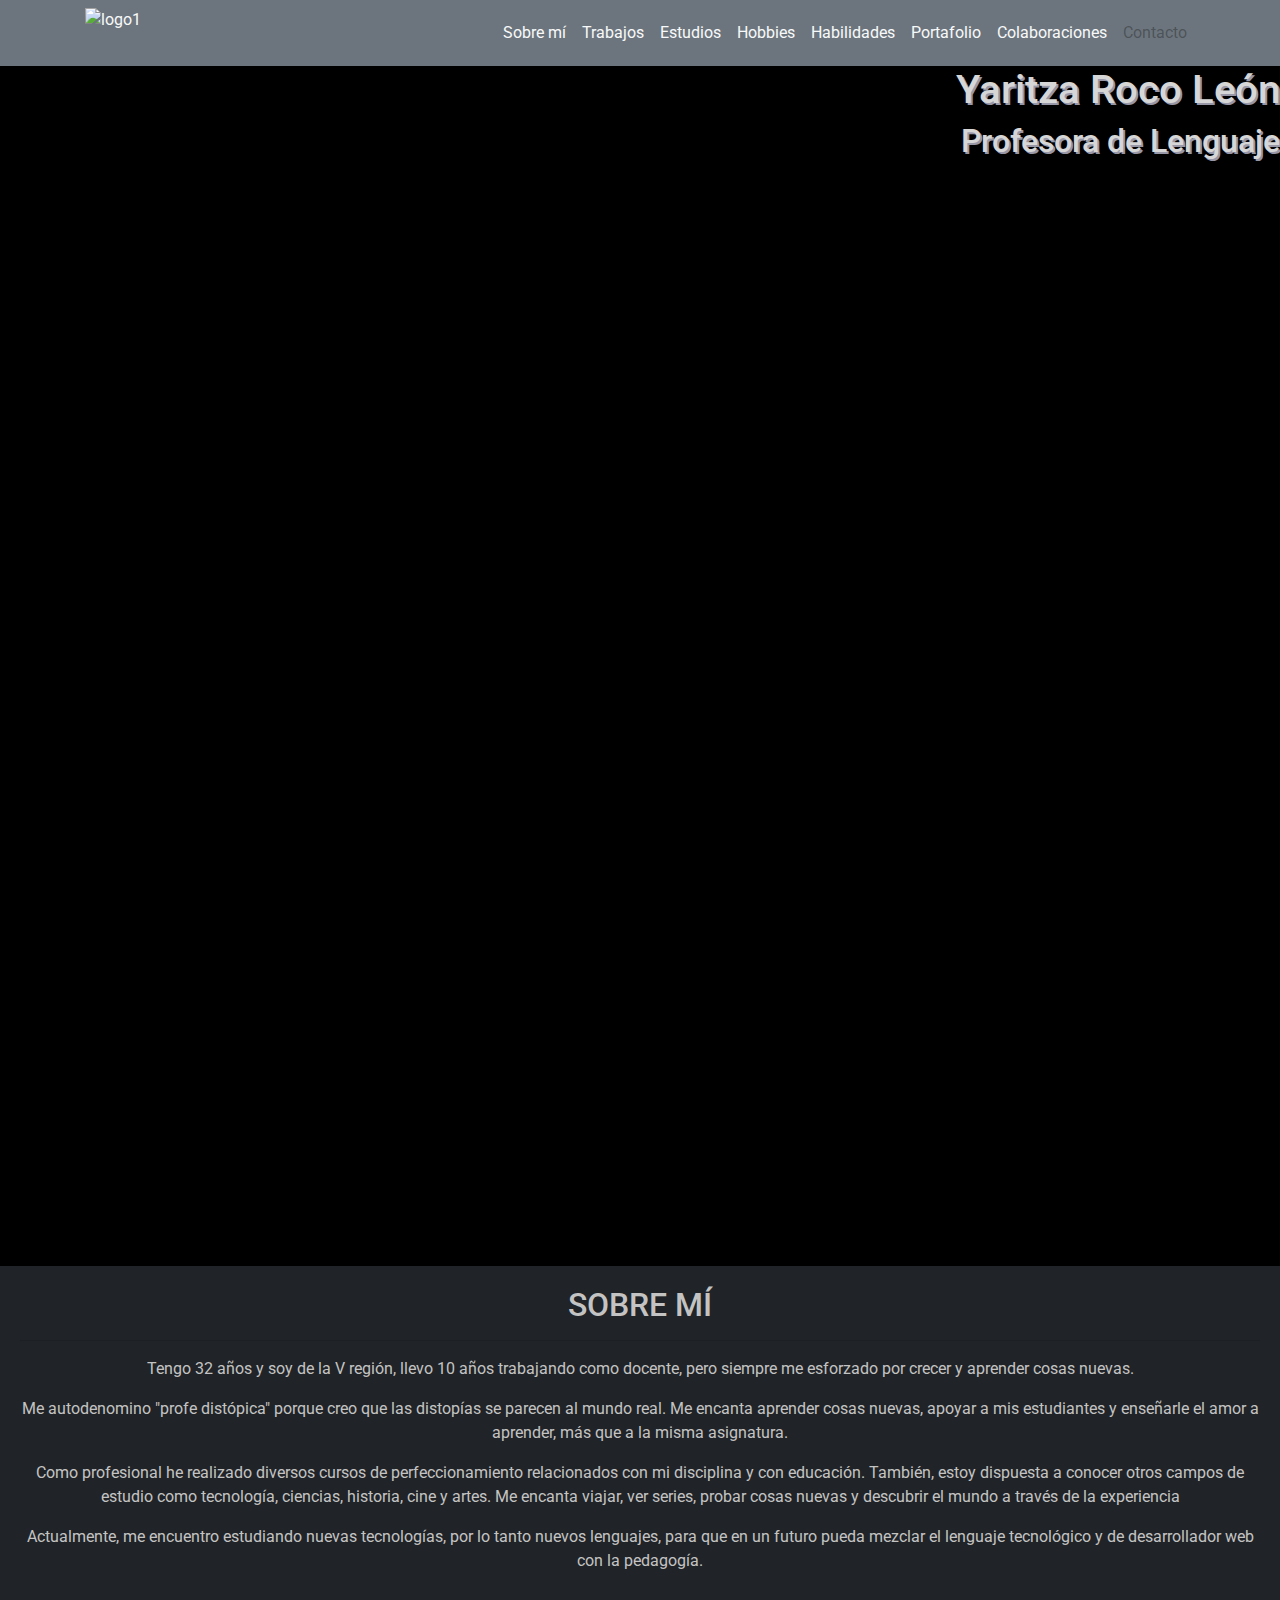
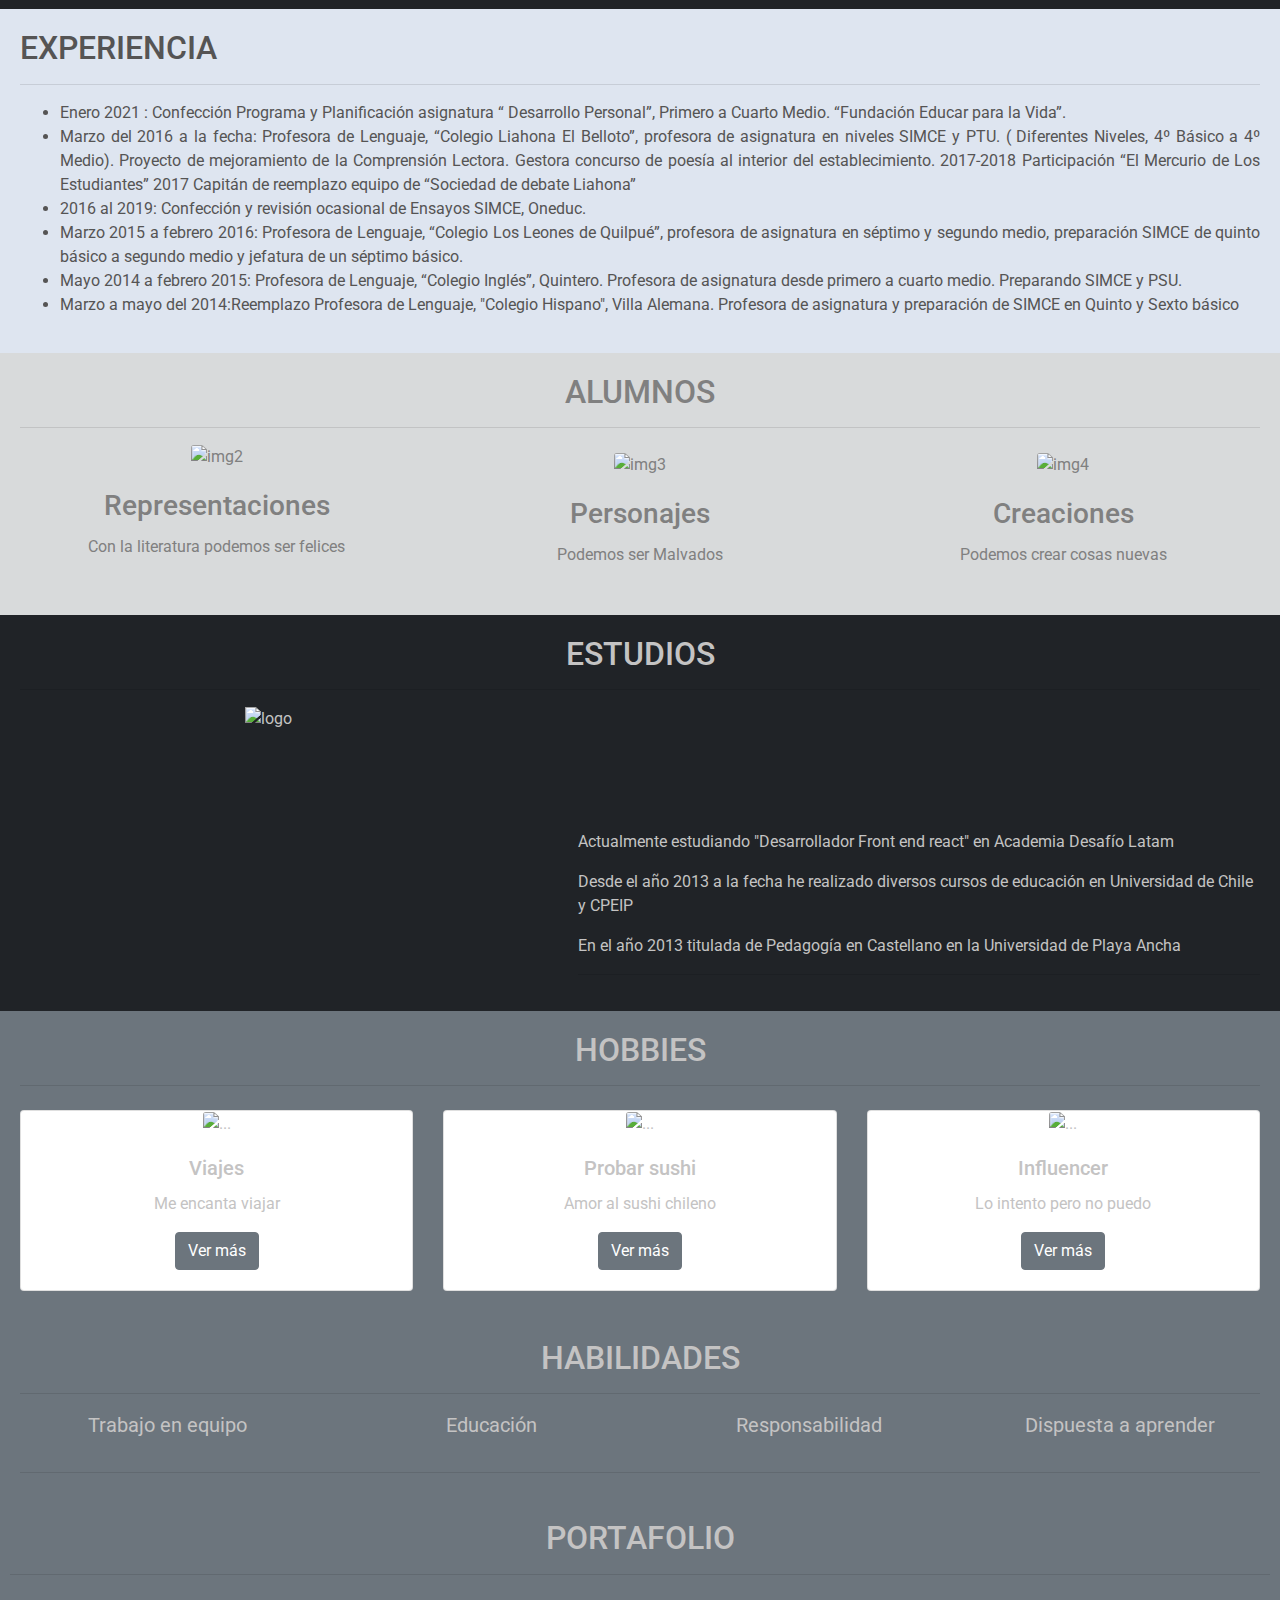
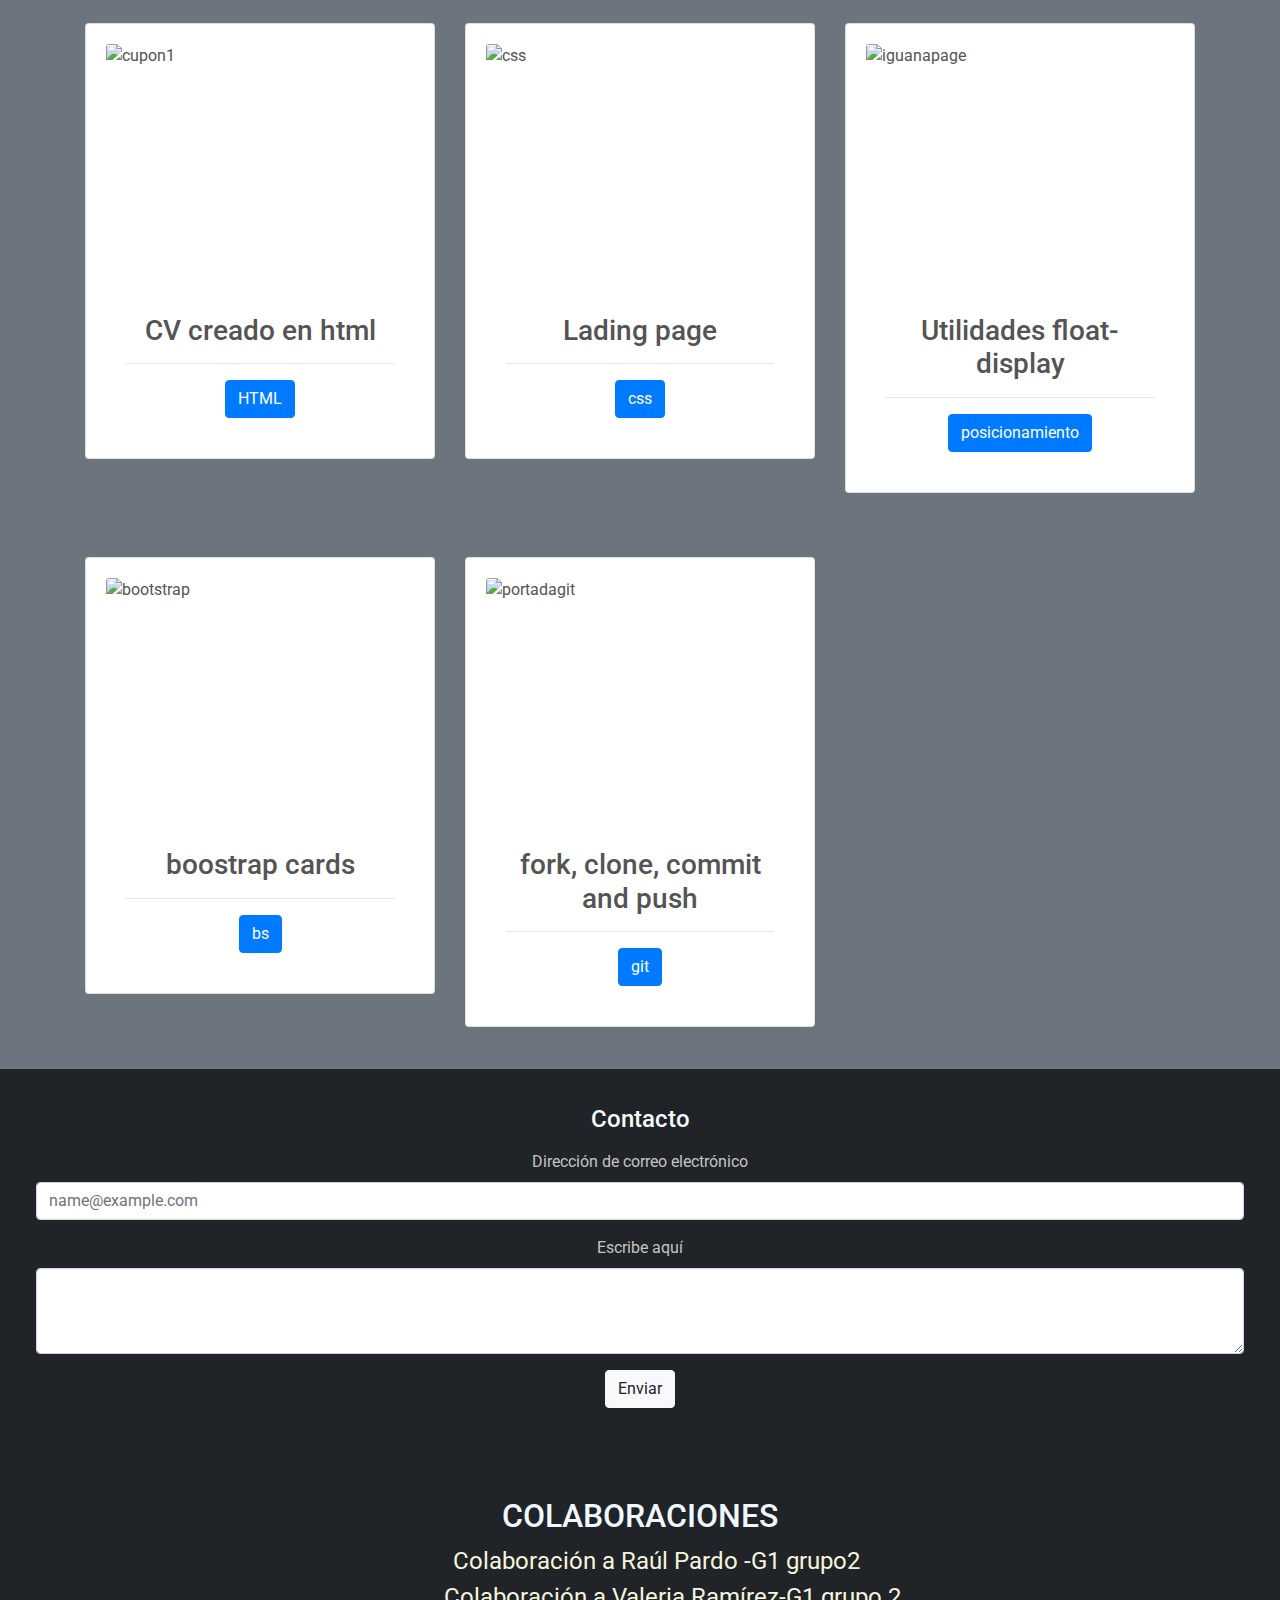
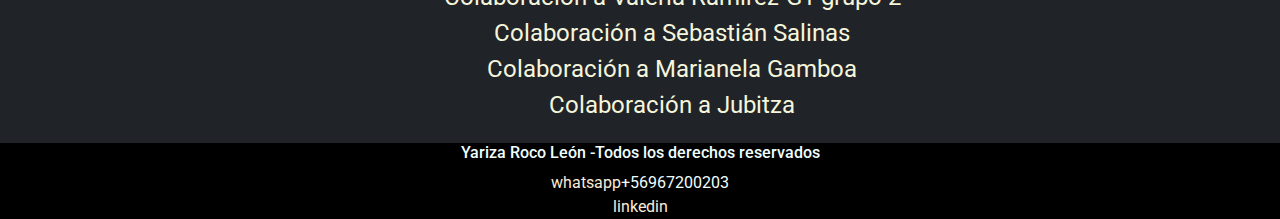
==== commit bdde20b7: "arreglos" ====
--- a/index.html
+++ b/index.html
@@ -33,6 +33,7 @@
         a {
             color: black;
         }
+
         .colaboraciones a {
             color: beige;
         }
@@ -88,7 +89,7 @@
             cine y artes. Me encanta viajar, ver series, probar cosas nuevas y descubrir el mundo a través de la
             experiencia</p>
         <p class="body"> Actualmente, me encuentro estudiando nuevas tecnologías, por lo tanto nuevos lenguajes, para
-            que en unfuturo pueda mezclar el lenguaje tecnológico y de desarrollador web con la pedagogía.</p>
+            que en un futuro pueda mezclar el lenguaje tecnológico y de desarrollador web con la pedagogía.</p>
 
     </section>
 
@@ -225,7 +226,7 @@
                     </div>
                     <div class="card-body">
                         <h5 class="card-title">Influencer </h5>
-                        <p class="card-text">Amor al sushi chileno</p>
+                        <p class="card-text">Lo intento pero no puedo</p>
                         <a href="#" class="btn btn-secondary">Ver más</a>
                     </div>
                 </div>
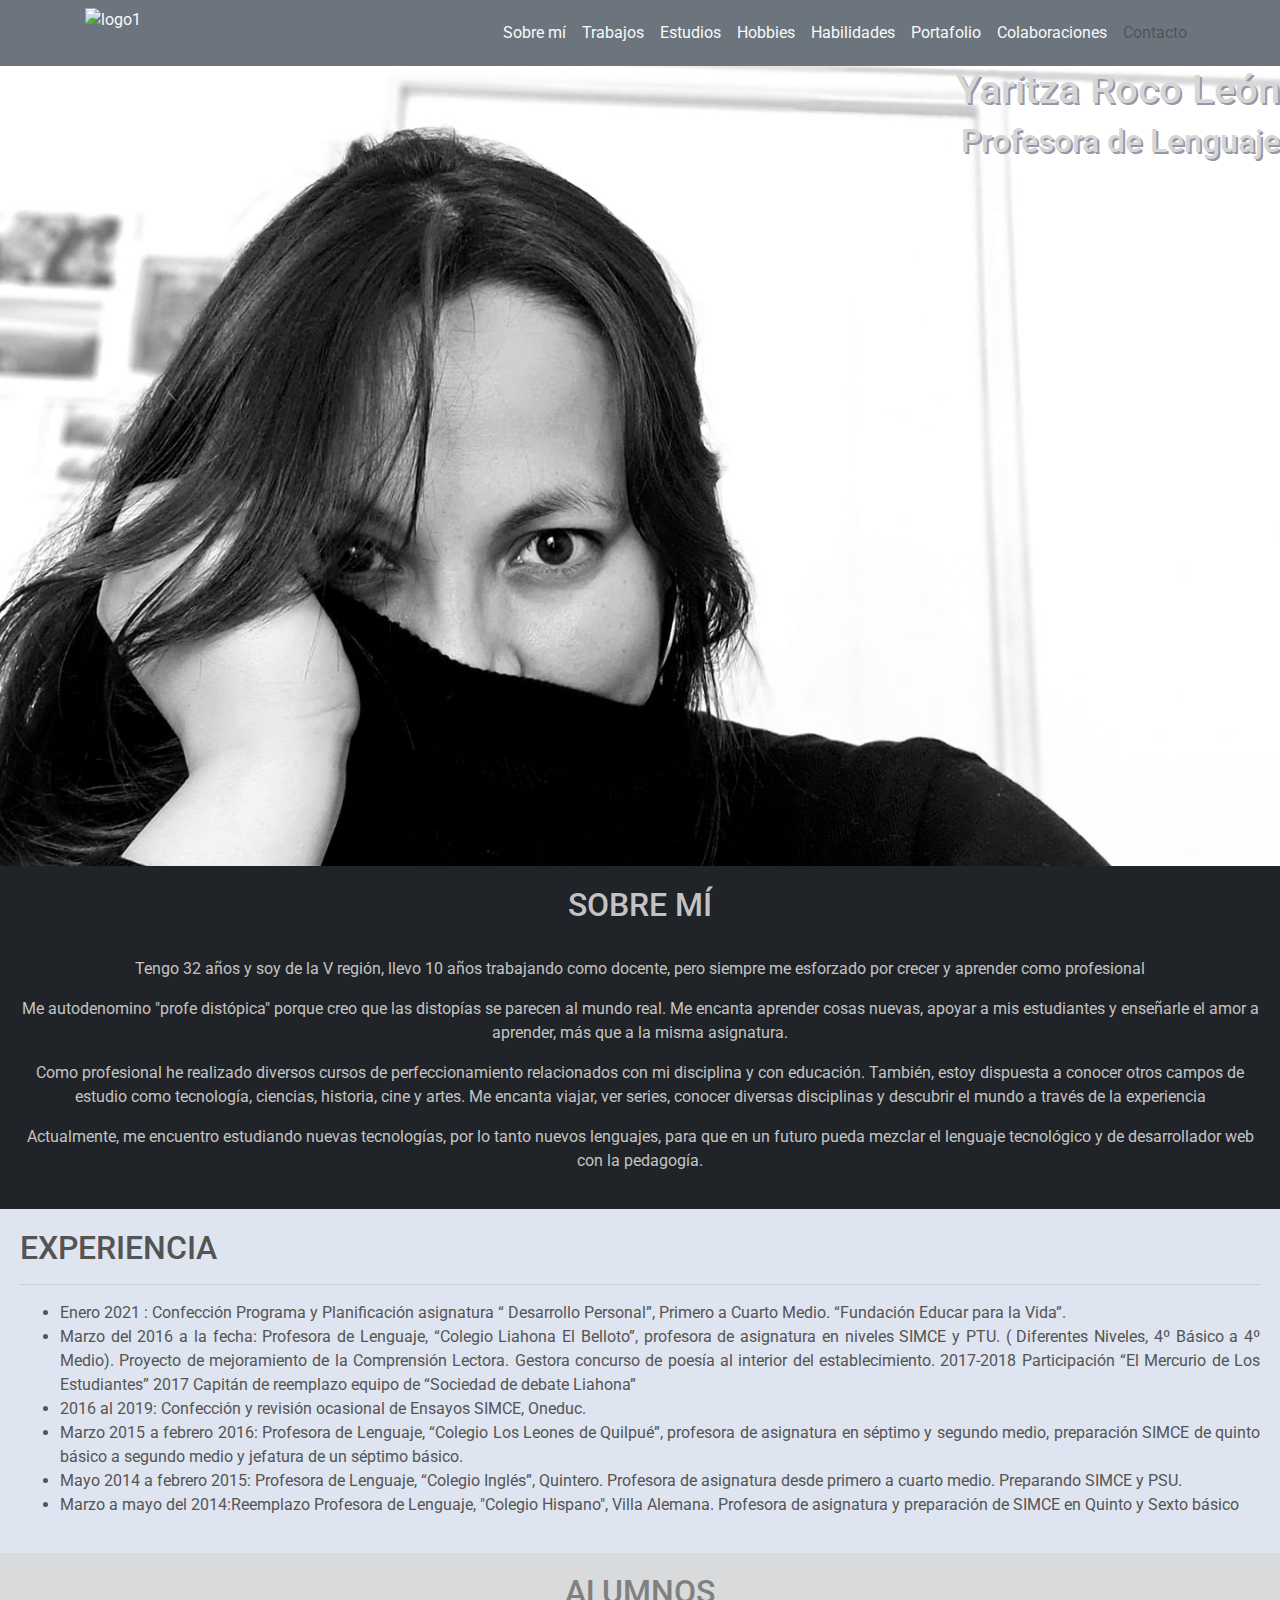
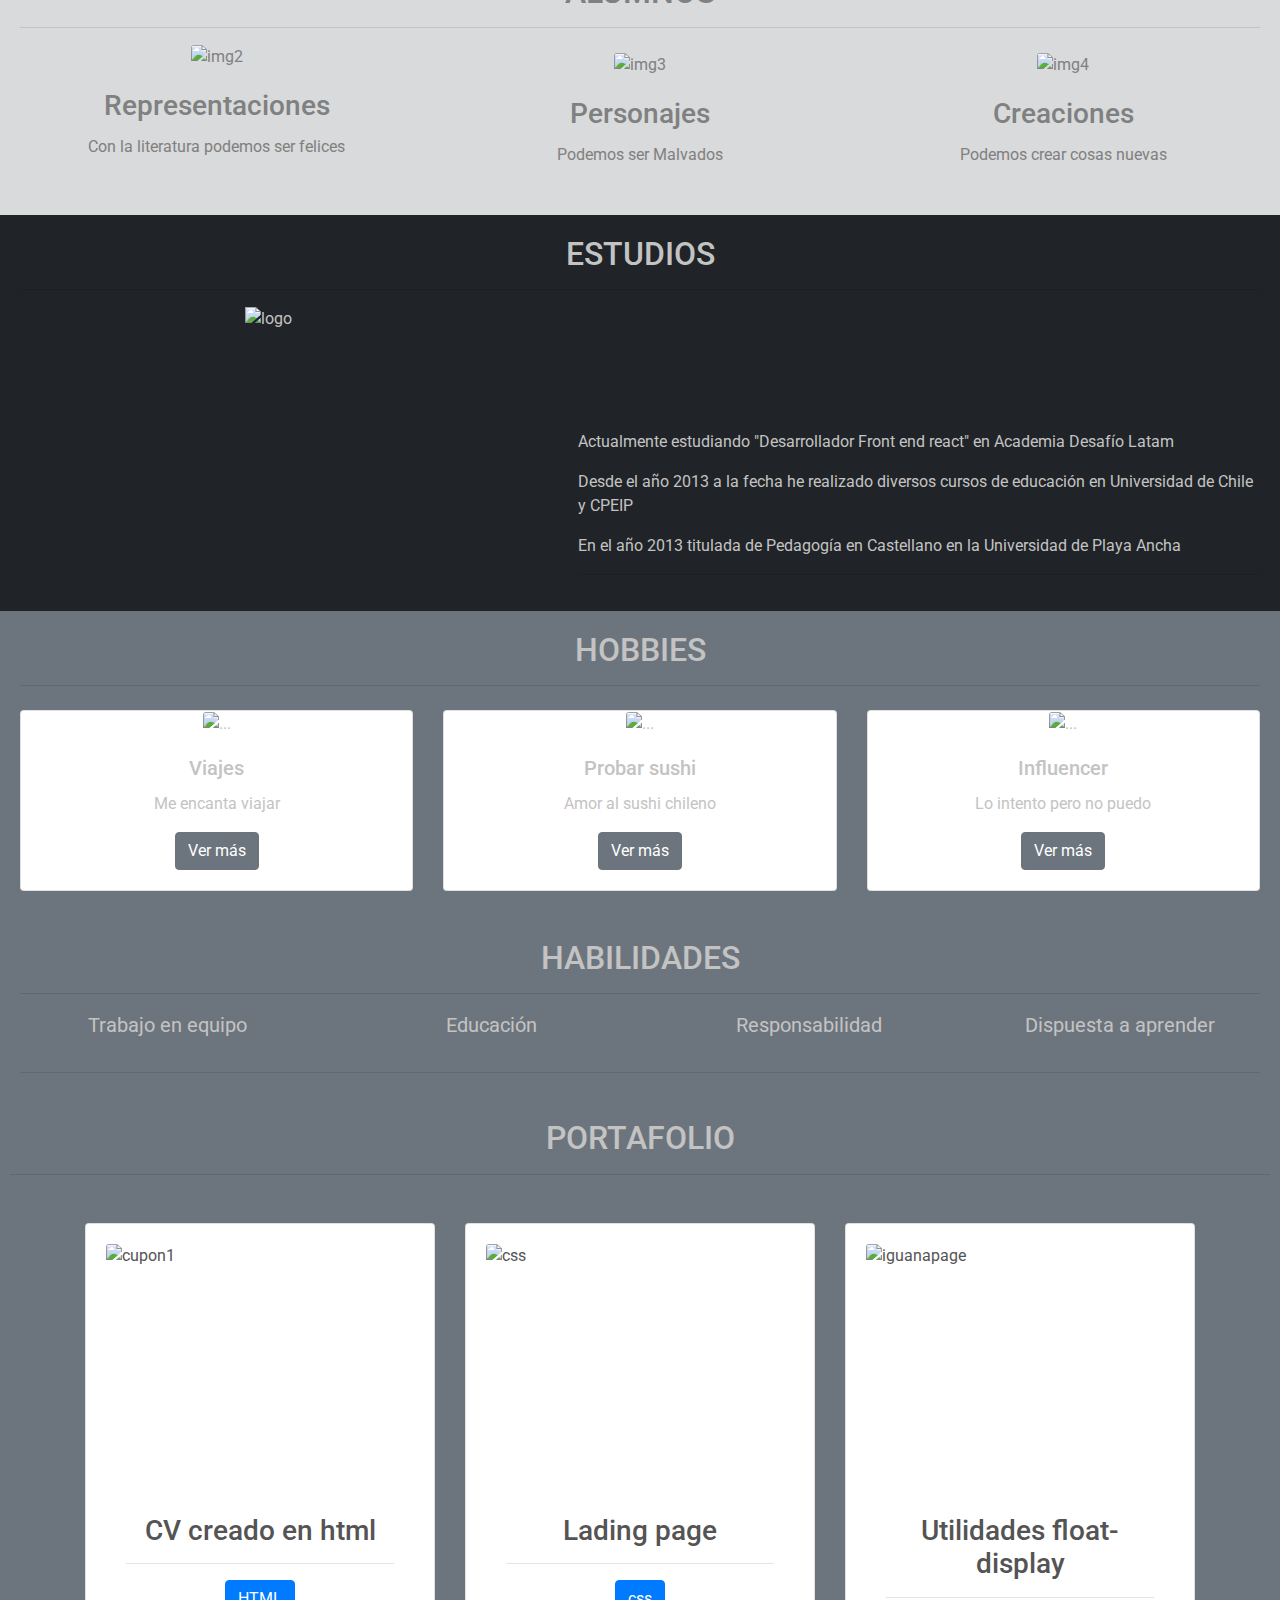
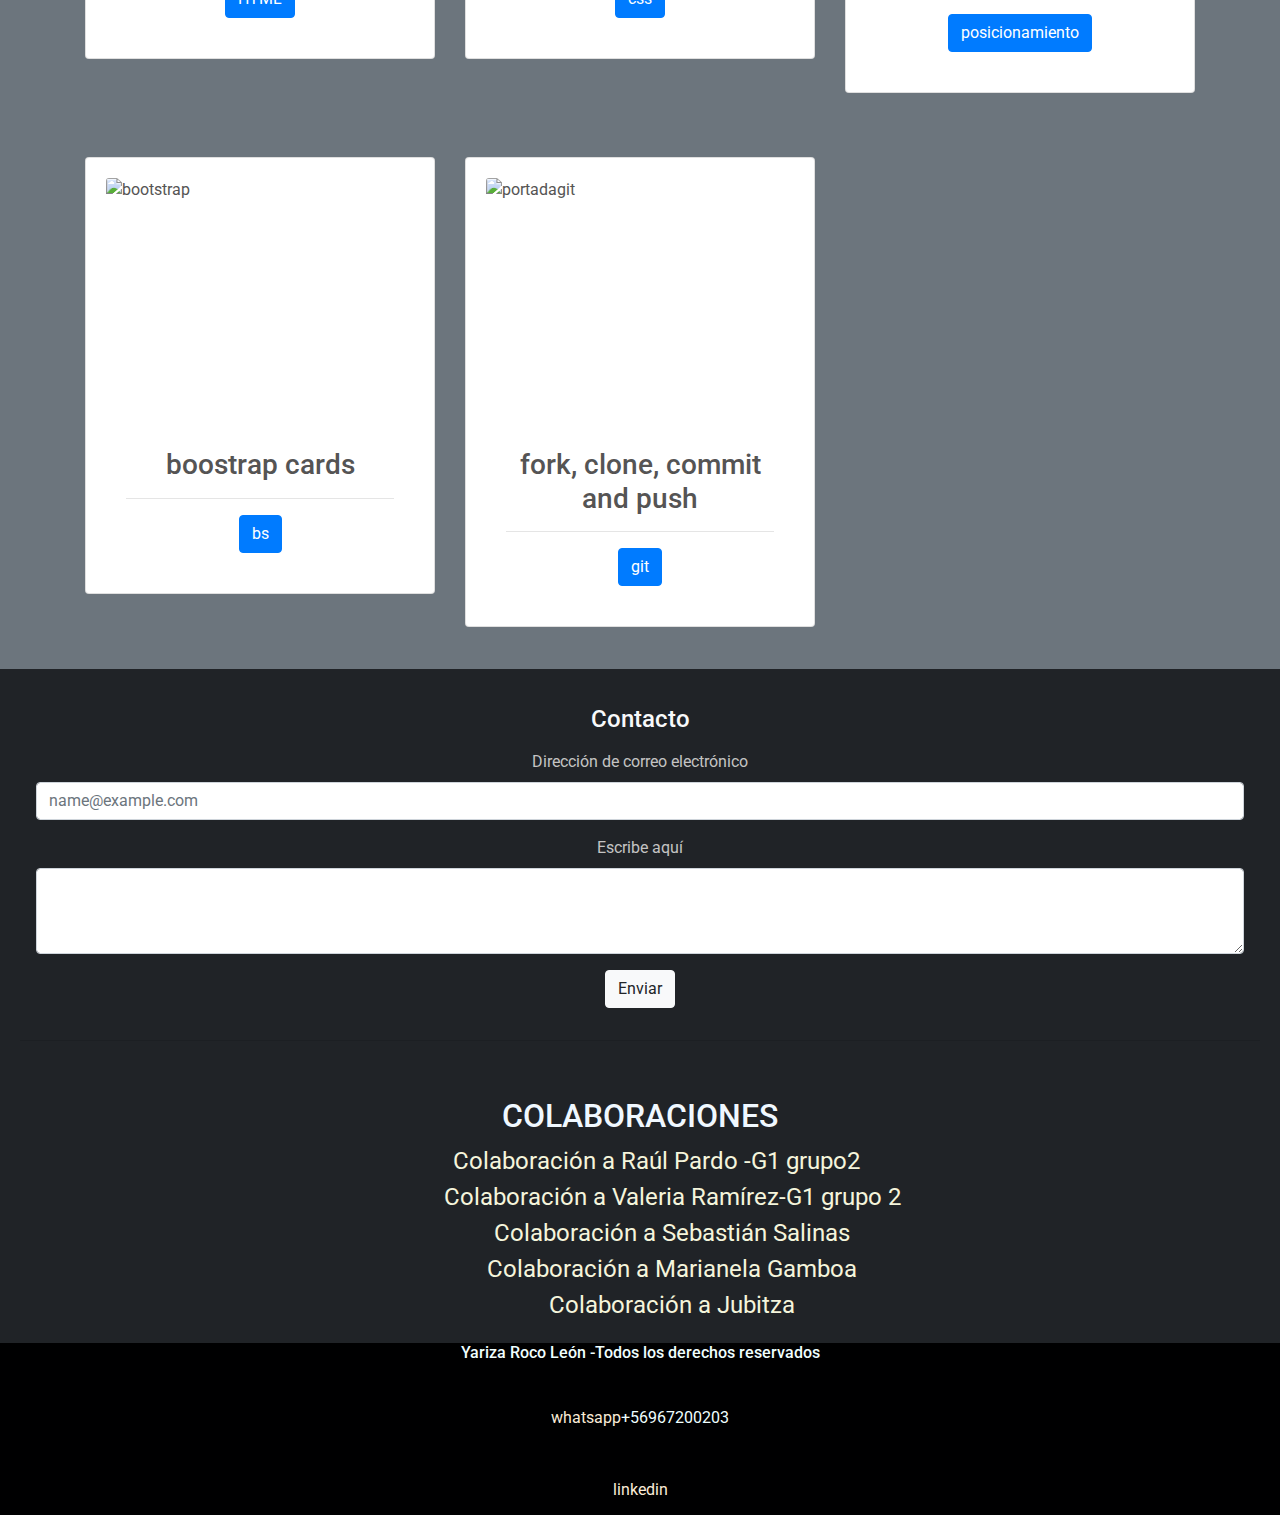
==== commit 5bfa803e: "lalalal" ====
--- a/index.html
+++ b/index.html
@@ -77,7 +77,7 @@
         <hr>
 
         <p class="body"> Tengo 32 años y soy de la V región, llevo 10 años trabajando como docente, pero siempre me
-            esforzado por crecer y aprender cosas nuevas.</p>
+            esforzado por crecer y aprender como profesional</p>
         <p class="body"> Me autodenomino "profe distópica" porque creo que las distopías se parecen al mundo real. Me
             encanta
             aprender cosas nuevas, apoyar a mis estudiantes y enseñarle el amor a aprender, más que a la misma
@@ -86,7 +86,7 @@
             disciplina y con
             educación. También, estoy dispuesta a conocer otros campos de estudio como tecnología, ciencias,
             historia,
-            cine y artes. Me encanta viajar, ver series, probar cosas nuevas y descubrir el mundo a través de la
+            cine y artes. Me encanta viajar, ver series, conocer diversas disciplinas y descubrir el mundo a través de la
             experiencia</p>
         <p class="body"> Actualmente, me encuentro estudiando nuevas tecnologías, por lo tanto nuevos lenguajes, para
             que en un futuro pueda mezclar el lenguaje tecnológico y de desarrollador web con la pedagogía.</p>
--- a/assets/css/style.css
+++ b/assets/css/style.css
@@ -3,10 +3,14 @@
     background-color: #000001;
     color: rgb(214, 214, 214);
     text-align: right;
-    background-image: url('../img/yariprofe.jpg');
-    background-size:cover;
-    height: 1200px;
+    background-image: url("../img/yariprofe3.jpg");
+    background-size: cover;
+    background-repeat: no-repeat;
+    background-position: center;
+    background-attachment: fixed;
     text-shadow: #9797a8 2px 2px;
+    height: 800px;
+
 }
 
 /* section 1 */
@@ -47,7 +51,7 @@
 .img-top {
     background-position: center;
     height: 300px;
-    width: 250px;  
+    width: 250px;
 }
 
 /* estudios */
@@ -55,28 +59,42 @@
     float: left;
     width: 40%;
 }
+
 .texto1 {
     margin-top: 10%;
     float: right;
-    width:55%;
+    width: 55%;
     text-align: left;
 }
+
+.fa-brands,
+.fab {
+    font-family: "Font Awesome 6 Brands";
+    font-weight: 400;
+    font-size: 3rem;
+}
+
 /* hobbies */
+
 .entretencion {
     align-items: center;
 }
+
 .linkimagen {
-    width:30%
+    width: 30%
 }
 
 /* portafolio */
 .portafolio {
     padding: 10px;
 }
-.portafolio, img {
-    image-resolution: 300px 300px   ;
+
+.portafolio,
+img {
+    image-resolution: 300px 300px;
 
 }
+
 .colaboraciones {
     font-size: 1.5rem;
     color: aliceblue;
@@ -104,11 +122,11 @@
     text-align: center;
     padding: 0%;
 }
+
 footer p {
     margin-bottom: 0%;
 }
+
 footer a {
     color: antiquewhite;
-}
-
-
+}